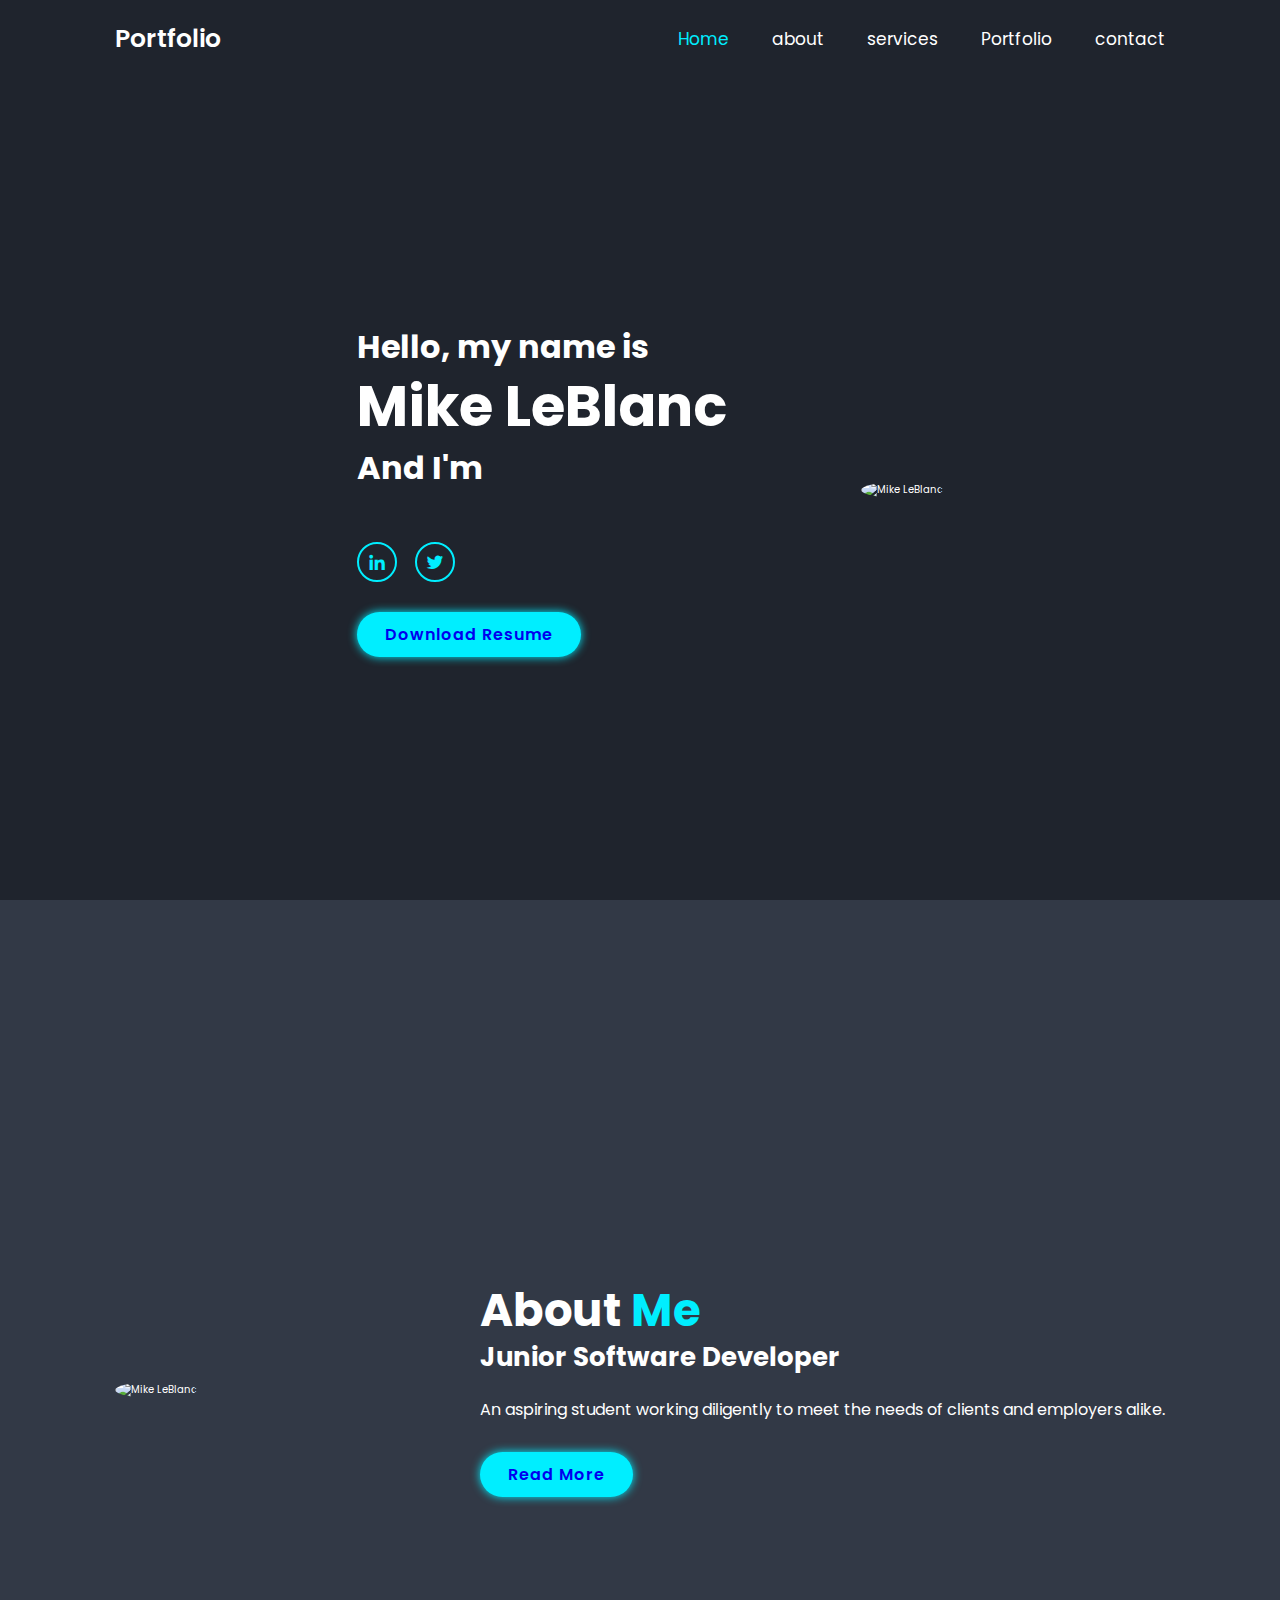
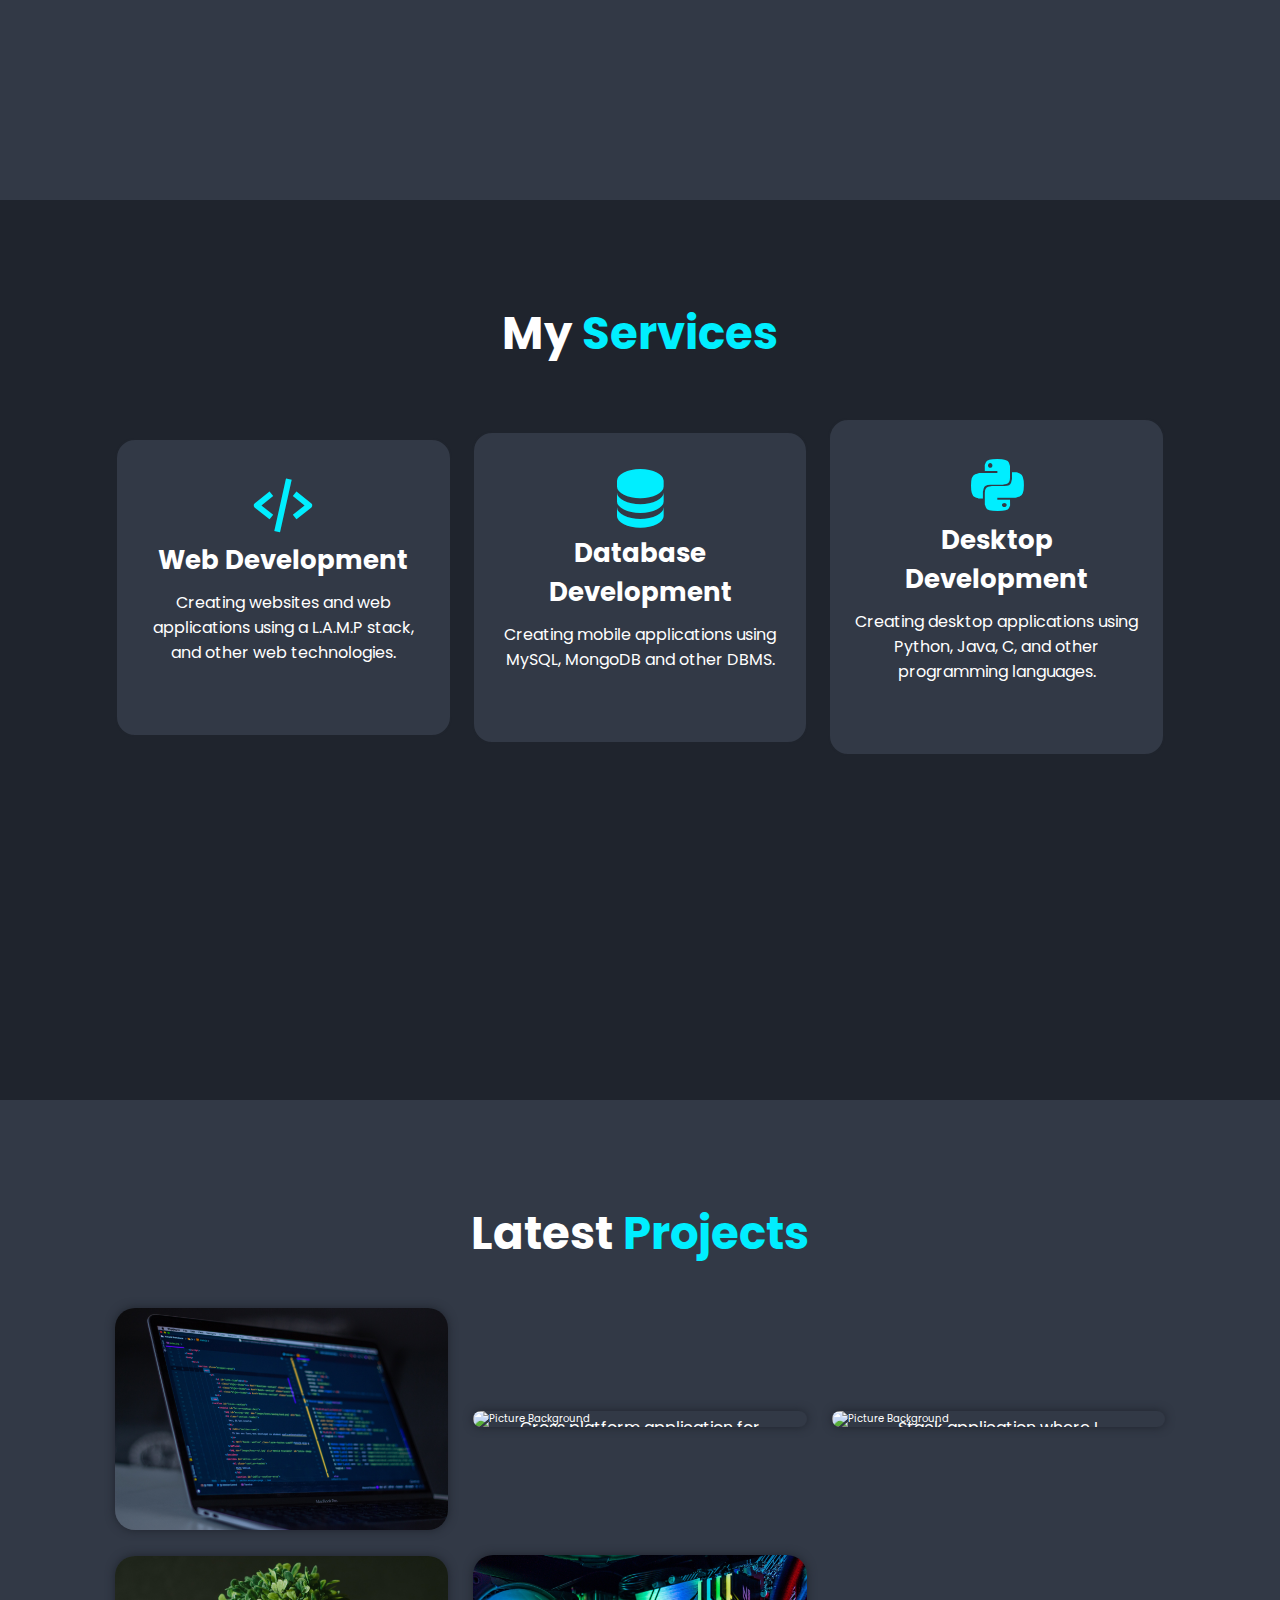
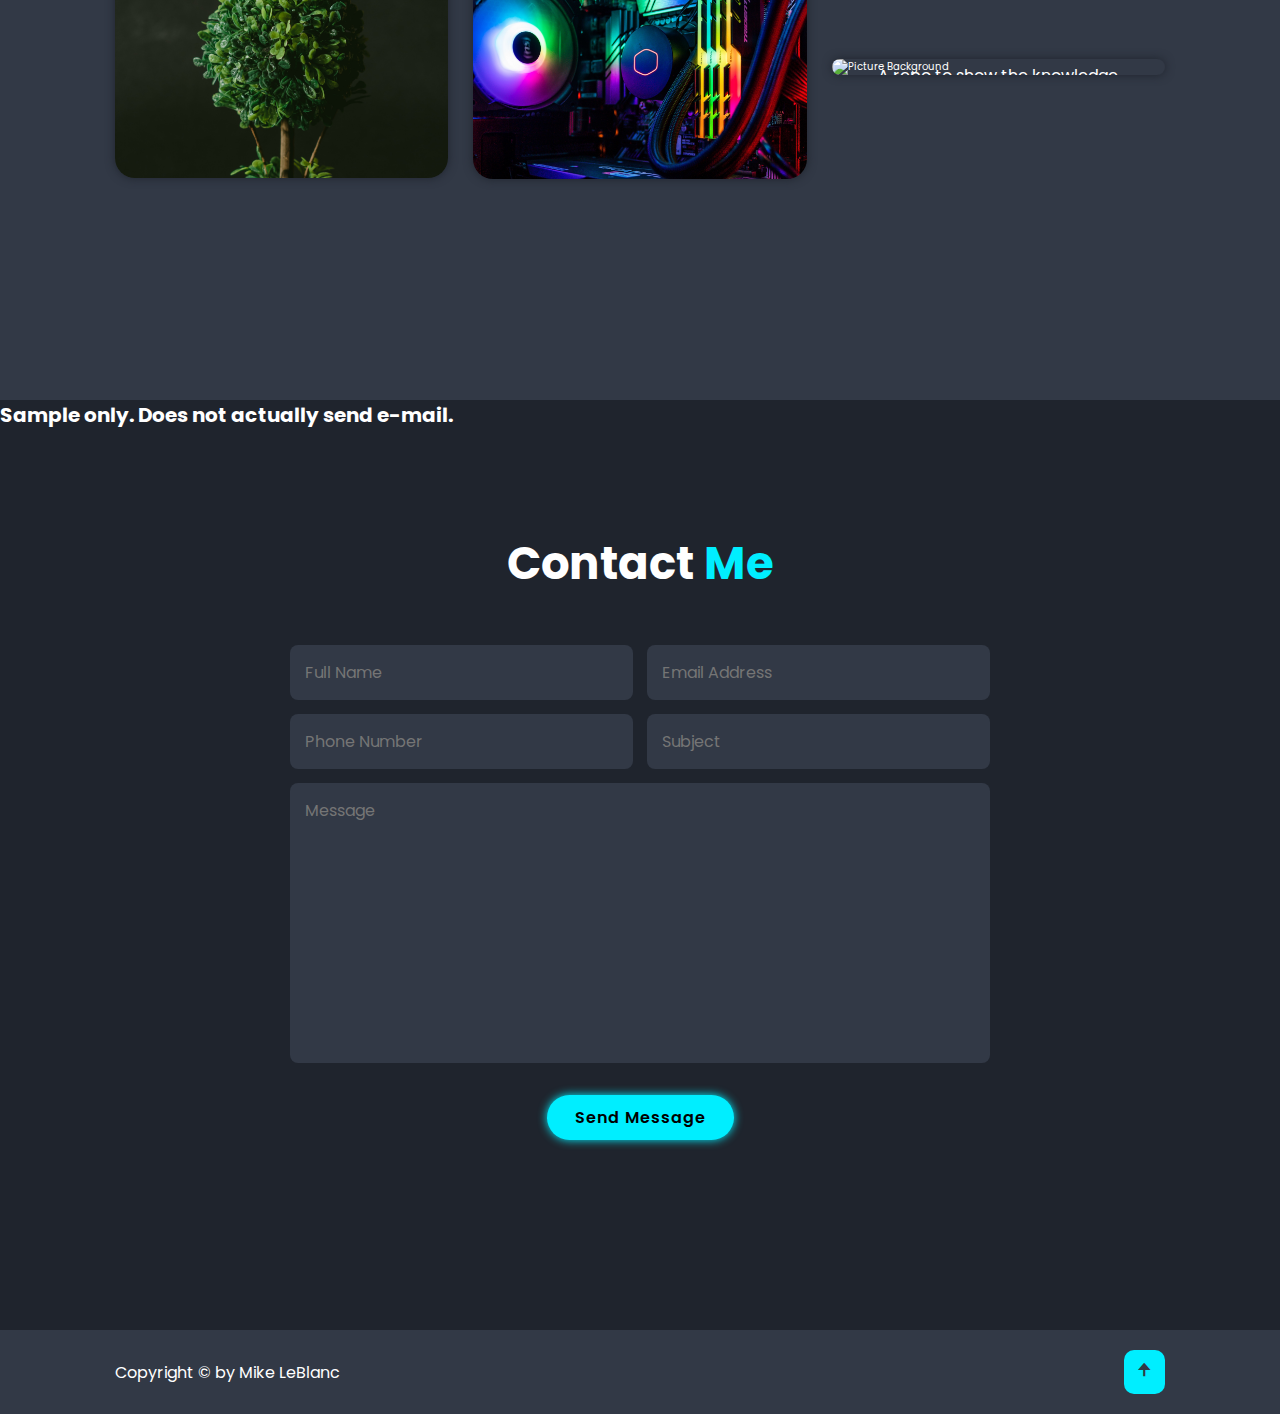
==== index.html @ 0f245ed8 "added final projects" ====
<!DOCTYPE html>
<html lang="en">
<head>
    <meta charset="UTF-8">
    <meta http-equiv="X-UA-Compatible" content="IE=edge">
    <meta name="viewport" content="width=device-width, initial-scale=1.0">
    <title>Mike LeBlanc's Portfolio</title>
    <link rel="stylesheet" href="style.css">
    <link rel="stylesheet" href="https://unpkg.com/boxicons@2.1.4/css/boxicons.min.css">
    <script src="https://unpkg.com/scrollreveal@4.0.0/dist/scrollreveal.min.js"></script>
</head>
<body>
    <header>
        <a href="#" class="logo">Portfolio</a>
        <i class="bx bx-menu" id="nav-icon"></i>
        <nav class="navbar">
            <a href="#home" class="active">Home</a>
            <a href="#about">about</a>
            <a href="#services">services</a>
            <a href="#portfolio">Portfolio</a>
            <a href="#contact">contact</a>
        </nav>
    </header>
    <main>
        <section class="home" id="home">
            <div class="home-content">
                <h3>Hello, my name is</h3>
                <h1>Mike LeBlanc</h1>
                <h3>And I'm <span id="home-span"></span></h3>
                <div class="social-media">
                    <a href="https://www.linkedin.com/in/mike-j-leblanc"><i class="bx bxl-linkedin"></i></a>
                    <a href="https://twitter.com/MikeLeb05318893"><i class="bx bxl-twitter"></i></a>
                </div>
                <a href="Support/MikeLeBlancResume.docx" class="btn" download="MikeLeBlancResume">Download Resume</a>
            </div>
            <div class="home-img">
                <img src="Support/me.png" alt="Mike LeBlanc">
            </div>
        </section>
        <section class="about" id="about">
            <div class="about-img">
                <img src="Support/me.png" alt="Mike LeBlanc">
            </div>
            <div class="about-content">
               <h2 class="heading">About <span> Me</span></h2>
               <h3>Junior Software Developer</h3>
                <p>An aspiring student working diligently to meet the needs of clients and employers alike.</p>
                <a href="Support/CoverLetter.docx" class="btn" download="MikeLeBlancCoverLetter">Read More</a>
            </div>
        </section>
        <section class="services" id="services">
            <h2 class="heading">My <span>Services</span></h2>
            <div class="services-container">
                <div class="services-box">
                    <i class="bx bx-code-alt"></i>
                    <h3>Web Development</h3>
                    <p>Creating websites and web applications using a L.A.M.P stack, and other web technologies.</p>
                </div>
                <div class="services-box">
                    <i class='bx bxs-data' ></i>
                    <h3>Database Development</h3>
                    <p>Creating mobile applications using MySQL, MongoDB and other DBMS.</p>
                </div>
                <div class="services-box">
                    <i class='bx bxl-python' ></i>
                    <h3>Desktop Development</h3>
                    <p>Creating desktop applications using Python, Java, C, and other programming languages.</p>
                </div>
            </div>
        </section>
        <section class="portfolio" id="portfolio">
            <h2 class="heading">Latest <span>Projects</span></h2>
            <div class="portfolio-container">
                <div class="portfolio-box">
                    <img src="Support/project1.jpg" alt="Picture Background">
                    <a href="https://github.com/MikeJLeBlanc/InetFinal-WebApplication/tree/main" target="_blank">
                        <div class="portfolio-content">
                            <h3>Web Application final</h3>
                            <p>CRUD web application for a fake Gym. Using HTML, CSS, JS, PHP, and MySQL</p>
                        </div>
                    </a>
                </div>
                <div class="portfolio-box">
                    <img src="Support/GeoRemind.png" alt="Picture Background">
                    <a href="https://github.com/MikeJLeBlanc/GeoRemind" target="_blank">
                        <div class="portfolio-content">
                            <h3>GeoRemind</h3>
                            <p>Cross platform application for forgetful people.</p>
                        </div>
                    </a>
                </div>
                <div class="portfolio-box">
                    <img src="Support/DatabaseImg.png" alt="Picture Background">
                    <a href="https://github.com/BranRead/quantum-arcade" target="_blank">
                        <div class="portfolio-content">
                            <h3>Quantum Arcade</h3>
                            <p>Web application currently under construction. L.A.M.P Stack application where I create the database/backend and also a game for the page. Check back regularly!</p>
                        </div>
                    </a>
                </div>
                <div class="portfolio-box">
                    <img src="Support/project4.jpg" alt="Picture Background">
                    <a href="https://github.com/MikeJLeBlanc/FinalSemester/tree/main/Self-Directed/pocket_plants" target="_blank">
                        <div class="portfolio-content">
                            <h3>Pocket-Plants</h3>
                            <p>Preliminary idea of using React to help with my knowledge of API's using Perenual. An Application Programming Interface based on plants! Project not finished!</p>
                        </div>
                    </a>
                </div>
                <div class="portfolio-box">
                    <img src="Support/project5.jpg" alt="Picture Background">
                    <a href="https://github.com/MikeJLeBlanc/DinoDash" target="_blank">
                        <div class="portfolio-content">
                            <h3>Pocket-Plants</h3>
                            <p>Simple 2-D platform game created for mobile devices. Great game to try and pass a small amount of time!</p>
                        </div>
                    </a>
                </div>
                <div class="portfolio-box">
                    <img src="Support/project6.jpg" alt="Picture Background">
                    <a href="https://github.com/MikeJLeBlanc/Linux" target="_blank">
                        <div class="portfolio-content">
                            <h3>Linux</h3>
                            <p>A repo to show the knowledge of Linux that I possess.</p>
                        </div>
                    </a>
                </div>
            </div>            
        </section>
        <h1>Sample only. Does not actually send e-mail.</h1>
        <section class="contact" id="contact">
            
            <h2 class="heading">Contact <span>Me</span></h2>
            <form action="#contact" method="get" enctype="text/plain">
                <div class="input-box">
                    <input type="text" placeholder="Full Name">
                    <input type="email" placeholder="Email Address">
                </div>
                <div class="input-box">
                    <input type="text" placeholder="Phone Number">
                    <input type="text" placeholder="Subject">
                </div>
                <textarea name="" id="" cols="30" rows="10" placeholder="Message"></textarea>
                <input type="submit" value="Send Message" class="btn">
            </form>
        </section>
        <footer class="footer">
            <div class="footer-text">
                <p>Copyright &copy; by Mike LeBlanc</p>
            </div>
            <div class="iconTop"><a href="#home"><i class='bx bxs-up-arrow-alt'></i></a></div>
        </footer>
    </main>
    <script src="https://unpkg.com/typed.js@2.0.15/dist/typed.umd.js"></script>
    <script src="script.js"></script>
</body>
</html>
---- style.css ----
@import url(https://fonts.googleapis.com/css2?family=Poppins:wght@300;400;500;600;700;800;900&display=swap);

* {
  margin: 0;
  padding: 0;
  box-sizing: border-box;
  text-decoration: none;
  border: none;
  outline: none;
  scroll-behavior: smooth;
  font-family: 'Poppins', sans-serif;
}

:root {
    --bg-color: #1f242d;
    --secondary-bg: #323946;
    --txt-color: #fff;
    --main-color: #0ef;
}

html {
    font-size: 62.5%;
    overflow-x: hidden;
}

body {
    background-color: var(--bg-color);
    color: var(--txt-color);
}

header {
    position: fixed;
    top: 0;
    left: 0;
    width: 100%;
    padding: 2rem 9%;
    background-color: var(--bg-color);
    display: flex;
    justify-content: space-between;
    align-items: center;
    z-index: 100;
}

.header.sticky {
    border-bottom: 0.3rem solid 0,0,0,0.1;
}

section {
    min-height: 100vh;
    padding: 10rem 9% 2rem;
}

span {
    color: var(--main-color);
}

.logo {
    font-size: 2.5rem;
    font-weight: 600;
    color: var(--txt-color);
    cursor: default;
}

.navbar a {
    font-size: 1.7rem;
    color: var(--txt-color);
    margin-left: 4rem;
    transition: 0.3s;
}

.navbar a:hover {
    color: var(--main-color);
}

.navbar a:hover,
.navbar a.active {
    color: var(--main-color);
}

.navbar.active {
    display: block;
}

#nav-icon {
    font-size: 3.6rem;
    color: var(--txt-color);
    display: none;
}

.home {
    display: flex;
    justify-content: center;
    align-items: center;
}

.home-content {
    flex: 0 1 50%;
    padding: 0 2rem;
}

.home-content h3 {
    font-size: 3.2rem;
    font-weight: 700;
}

.home-content h3:nth-of-type(2) {
    margin-bottom: 2rem;
}

.home-content h1 {
    font-size: 5.6rem;
    font-weight: 700;
    line-height: 1.3;
}

.home-img img {
    width: 35 vw;
    border-radius: 50%;
    animation: floatImage 4s ease-in-out infinite;
}

@keyframes floatImage {
    0% {
        transform: translateY(0);
    }
    50% {
        transform: translateY(-3rem);
    }
    100% {
        transform: translateY(0);
    }

}

.home-content p {
    font-size: 1.6rem;
}

.social-media a {
    display: inline-flex;
    justify-content: center;
    align-items: center;
    width: 4rem;
    height: 4rem;
    background: transparent;
    border-radius: 50%;
    border: .2rem solid var(--main-color);
    font-size: 2rem;
    color: var(--main-color);
    margin: 3rem 1.5rem 3rem 0;
    transition: 0.5s ease;
}

.social-media a:hover {
    background: var(--main-color);
    color: var(--secondary-bg);
    box-shadow: 0 0 1rem var(--main-color);
}

.btn {
    display: inline-block;
    padding: 1rem 2.8rem;
    background: var(--main-color);
    border-radius: 4rem;
    box-shadow: 0 0 1rem var(--main-color);
    font-size: 1.6rem;
    letter-spacing: .1rem;
    font-weight: 600;
    transition: .5s ease;
}

.btn:hover {
    box-shadow: none;
}

.about {
    display: flex;
    justify-content: space-between;
    align-items: center;
    gap: 2rem;
    background: var(--secondary-bg);
}

.about-img img {
    width: 35vw;
    border-radius: 50%;
}

.heading {
    text-align: center;
    font-size: 4.5rem;
}

.about-content h2 {
    text-align: left;
    line-height: 1.2;
}

.about-content h3 {
    font-size: 2.6rem;
}

.about-content p {
    font-size: 1.6rem;
    margin: 2rem 0 3rem;
}

.services h2 {
    margin-bottom: 5rem;
}

.services-container {
    display: flex;
    justify-content: center;
    align-items: center;
    flex-wrap: wrap;
    gap: 2rem;
}

.services-container .services-box {
    flex: 1 1 30rem;
    background: var(--secondary-bg);
    padding: 3rem 2rem 4rem;
    text-align: center;
    border-radius: 2rem;
    border: .2rem solid var(--bg-color);
    transition: .5s ease;
}

.services-container .services-box:hover {
    border: .2rem solid var(--main-color);
    transform: scale(1.02);
}

.services-box i {
    font-size: 7rem;
    color: var(--main-color);
}

.services-box h3 {
    font-size: 2.6rem;
}

.services-box p {
    font-size: 1.6rem;
    margin: 1rem 0 3rem;
}

.portfolio {
    background: var(--secondary-bg);
}

.portfolio h2 {
    margin-bottom: 4rem;
}

.portfolio-container {
    display: grid;
    grid-template-columns: repeat(3, 1fr);
    align-items: center;
    gap: 2.5rem;
}

.portfolio-container .portfolio-box {
    position: relative;
    border-radius: 2rem;
    box-shadow: 0 0 1rem var(--bg-color);
    overflow: hidden;
    display: flex;
    transition: .5s ease;
}

.portfolio-container .portfolio-box:hover {
    border: .2rem solid var(--main-color);
    transform: scale(1.07);
}


.portfolio-box img {
    width: 100%;
}

.portfolio-box .portfolio-content {
    position: absolute;
    bottom: 0;
    left: 0;
    width: 100%;
    height: 100%;
    background: linear-gradient(rgba(0, 0, 0, 0.1), var(--main-color));
    display: flex;
    justify-content: center;
    align-items: center;
    flex-direction: column;
    text-align: center;
    padding: 0 4rem;
    transform: translateY(100%);
    transition: .5s ease;
}

.portfolio-box:hover .portfolio-content {
    transform: translateY(0);
}

.portfolio-box a:link, .portfolio-box a:visited
.portfolio-box a:hover, .portfolio-box a:active {
    color: white;
}

.portfolio-content h4 {
    font-size: 3rem;
}

.portfolio-content p {
    font-size: 1.6rem;
    margin: 0.3rem 0 1rem;
}

.portfolio-content a {
    display: inline-flex;
    justify-content: center;
    align-items: center;
    width: 4rem;
    height: 4rem;
    background: var(--txt-color);
    border-radius: 50%;
}

.contact h2 {
    margin-bottom: 4rem;
}

.contact form {
    max-width: 70rem;
    margin: 1rem auto;
    text-align: center;
    margin-bottom: 3rem;
}

.contact form .input-box {
    display: flex;
    justify-content: space-between;
    flex-wrap: wrap;
}

.contact form .input-box input,
.contact form textarea {
    width: 100%;
    padding: 1.5rem;
    font-size: 1.6rem;
    color: var(--txt-color);
    background: var(--secondary-bg);
    border-radius: 0.8rem;
    margin: .7rem 0;
}

.contact form .input-box input {
    width: 49%;
}

.contact form textarea {
    resize: none;
}

.contact form .btn {
    margin-top: 2rem;
    cursor: pointer;
}

.footer {
    display: flex;
    justify-content: space-between;
    align-items: center;
    flex-wrap: wrap;
    padding: 2rem 9%;
    background: var(--secondary-bg);
}

.footer-text {
    font-size: 1.6rem;
}

.iconTop {
    display: inline-flex;
    justify-content: center;
    align-items: center;
    padding: 0.8rem;
    background: var(--main-color);
    border-radius: 1rem;
    transition: .5s ease;
}

.iconTop a:hover {
    box-shadow: 0 0 1rem var(--main-color);
}

.iconTop a i {
    font-size: 2.5rem;
    color: var(--secondary-bg);
}

@media screen and (max-width: 1200px) {
    html {
        font-size: 50%;
    }
}

@media screen and (max-width: 991) {
    .header {
        padding: 2rem 3%;
    }
    
    section {
        padding: 10rem 3% 2rem;
    }

    .services {
        padding-bottom: 7rem
    }

    .portfolio {
        padding-bottom: 7rem
    }

    .contact {
        min-height: auto;
    }

    .footer {
        padding: 2rem 3%;
    }
}

@media screen and (max-width: 768px) {
    #nav-icon {
        display: block;
        cursor: pointer;
    }

    .navbar{
        position: absolute;
        top: 100%;
        left: 0;
        width: 100%;
        padding: 1rem 3%;
        background: var(--bg-color);
        border-top: .1rem solid rgba(0, 0, 0, 0.1);
        box-shadow: 0 .5rem 1rem rgba(0, 0, 0, 0.1);
        display: none;
    }

    .navbar.active{
        display: block;
    }

    .navbar a{
        display: block;
        font-size: 2rem;
        text-align: center;
        margin: 3rem 0;
    }

    .home {
        flex-direction: column;
    }

    .home-content h3 {
        font-size: 2.6rem;
    }

    .home-content h1 {
        font-size: 5rem;
    }

    .home-img img {
        width: 70vw;
        margin-top: 4%;
    }
    
    .about {
        flex-direction: column-reverse;
    }

    .about-img img {
        width: 70vw;
        margin-top: 4%;
    }

    .services h2 {
        font-size: 3rem;
    }

    .portfolio h2 {
        font-size: 3rem;
    }

    .portfolio-container {
        grid-template-columns: repeat(2, 1fr);
    }
}

@media (max-width: 617px) {
    .portfolio-container {
        grid-template-columns: 1fr;
    }
}

@media (max-width: 450px) {
    html {
        font-size: 45%;
    }

    .contact form .input-box input {
        width: 100%;
    }
}

@media (max-width: 365px) {
    .home-img img {
        width: 90vw;
    }

    .about-img img {
        width: 90vw;
    }

    .footer {
        flex-direction: column-revers;
    }

    .footer p {
        margin-top: 2rem;
    }
}
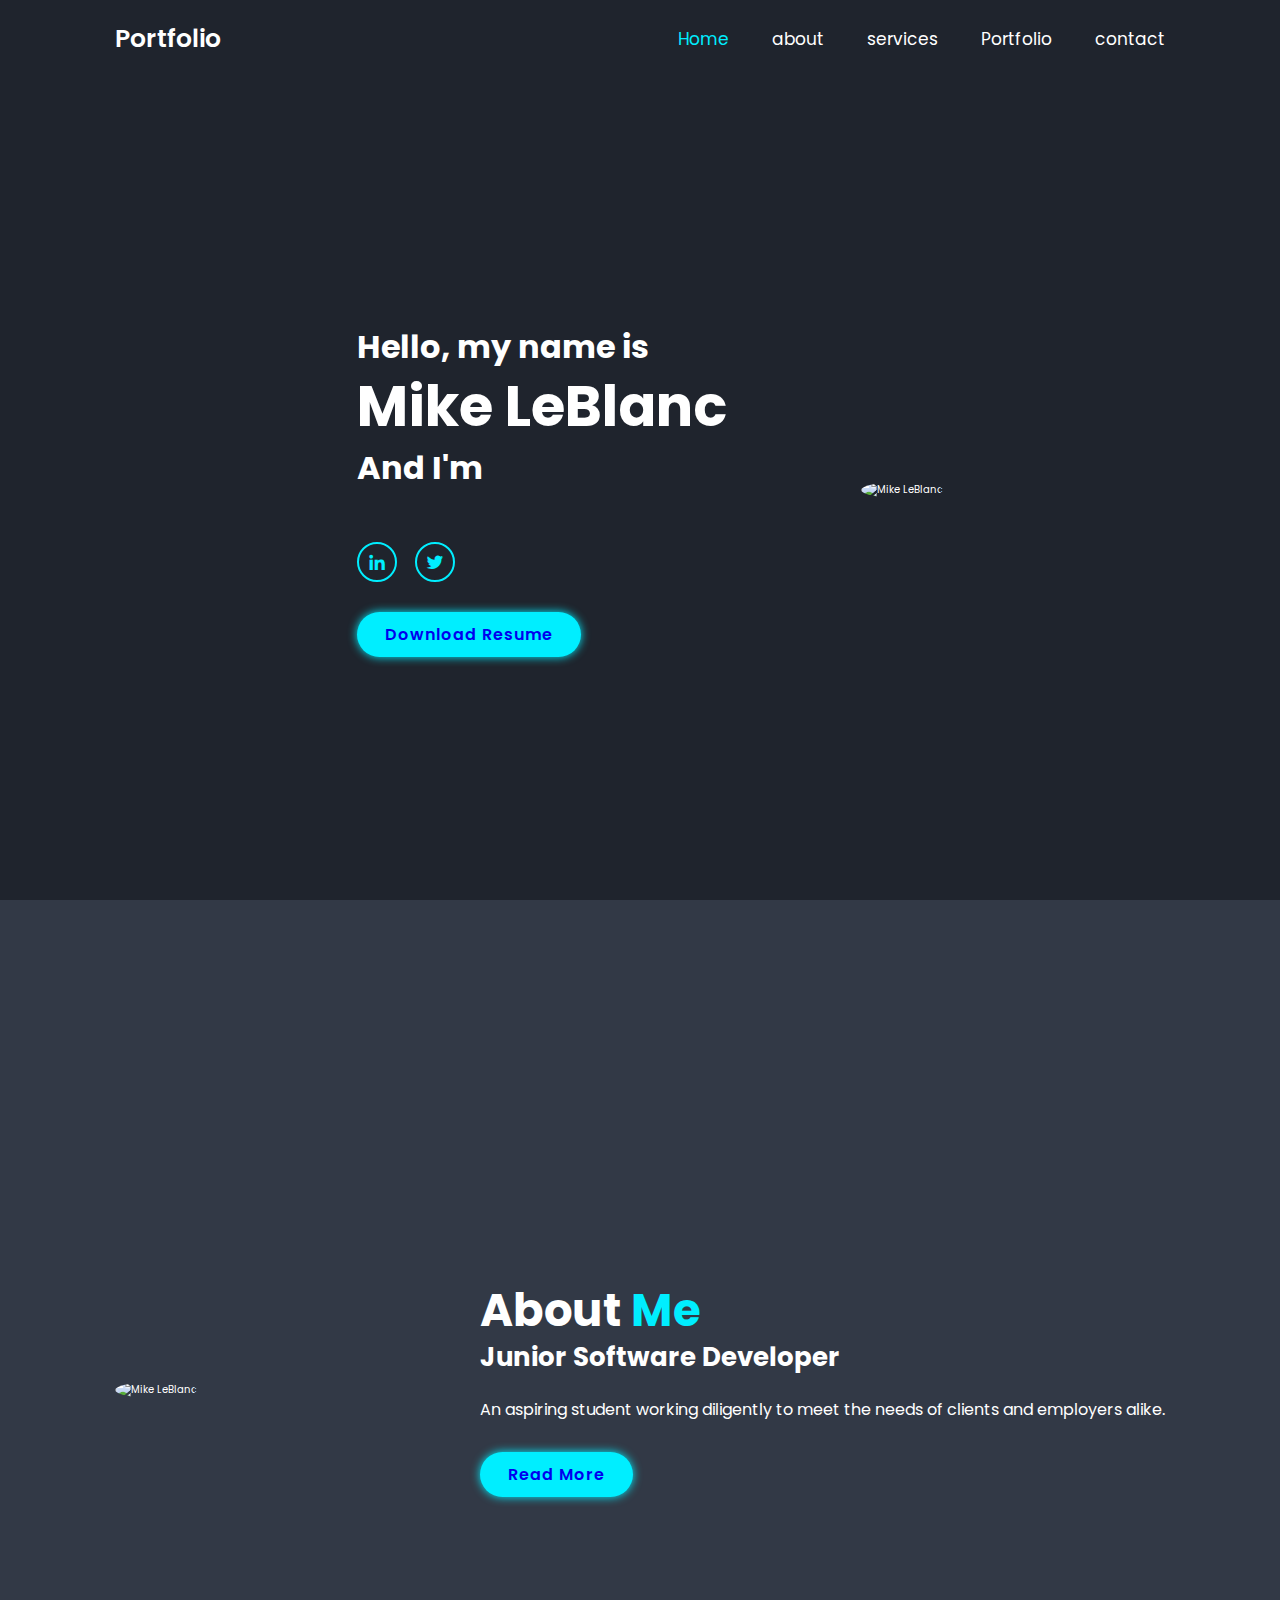
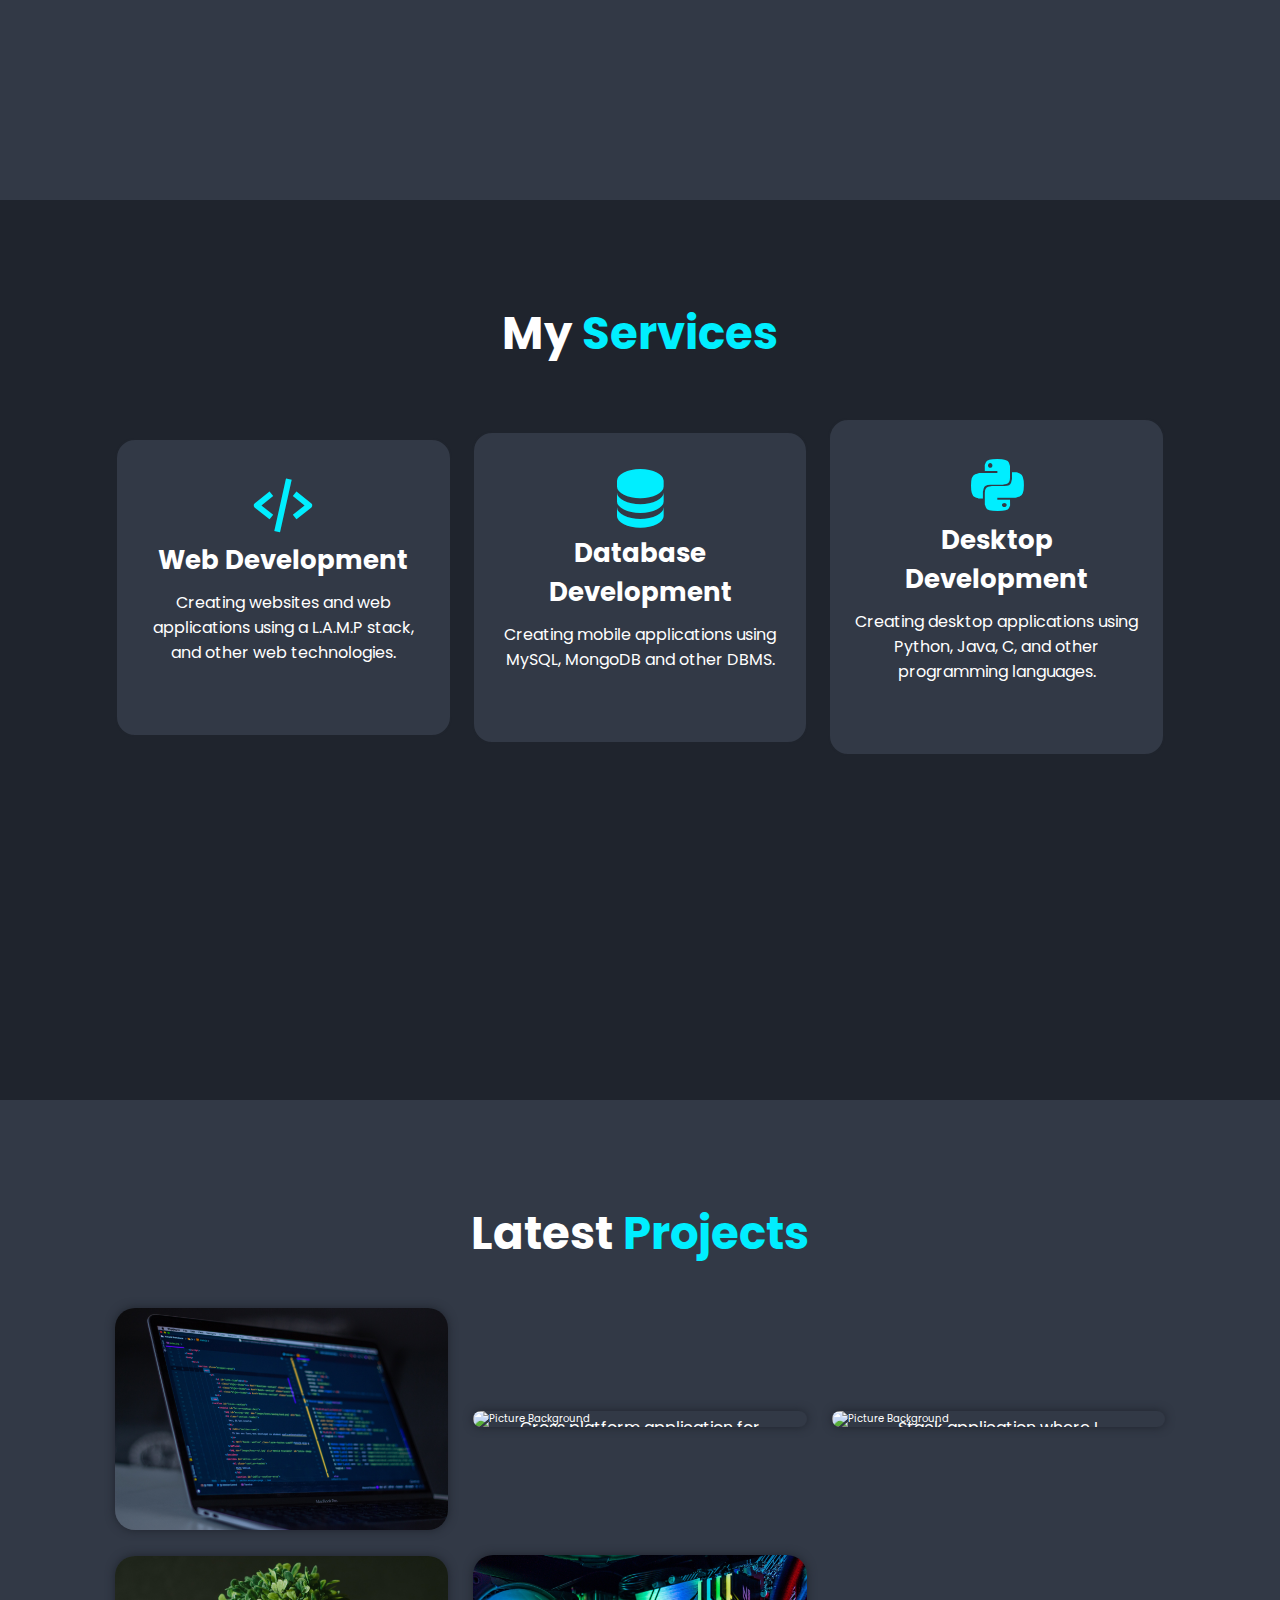
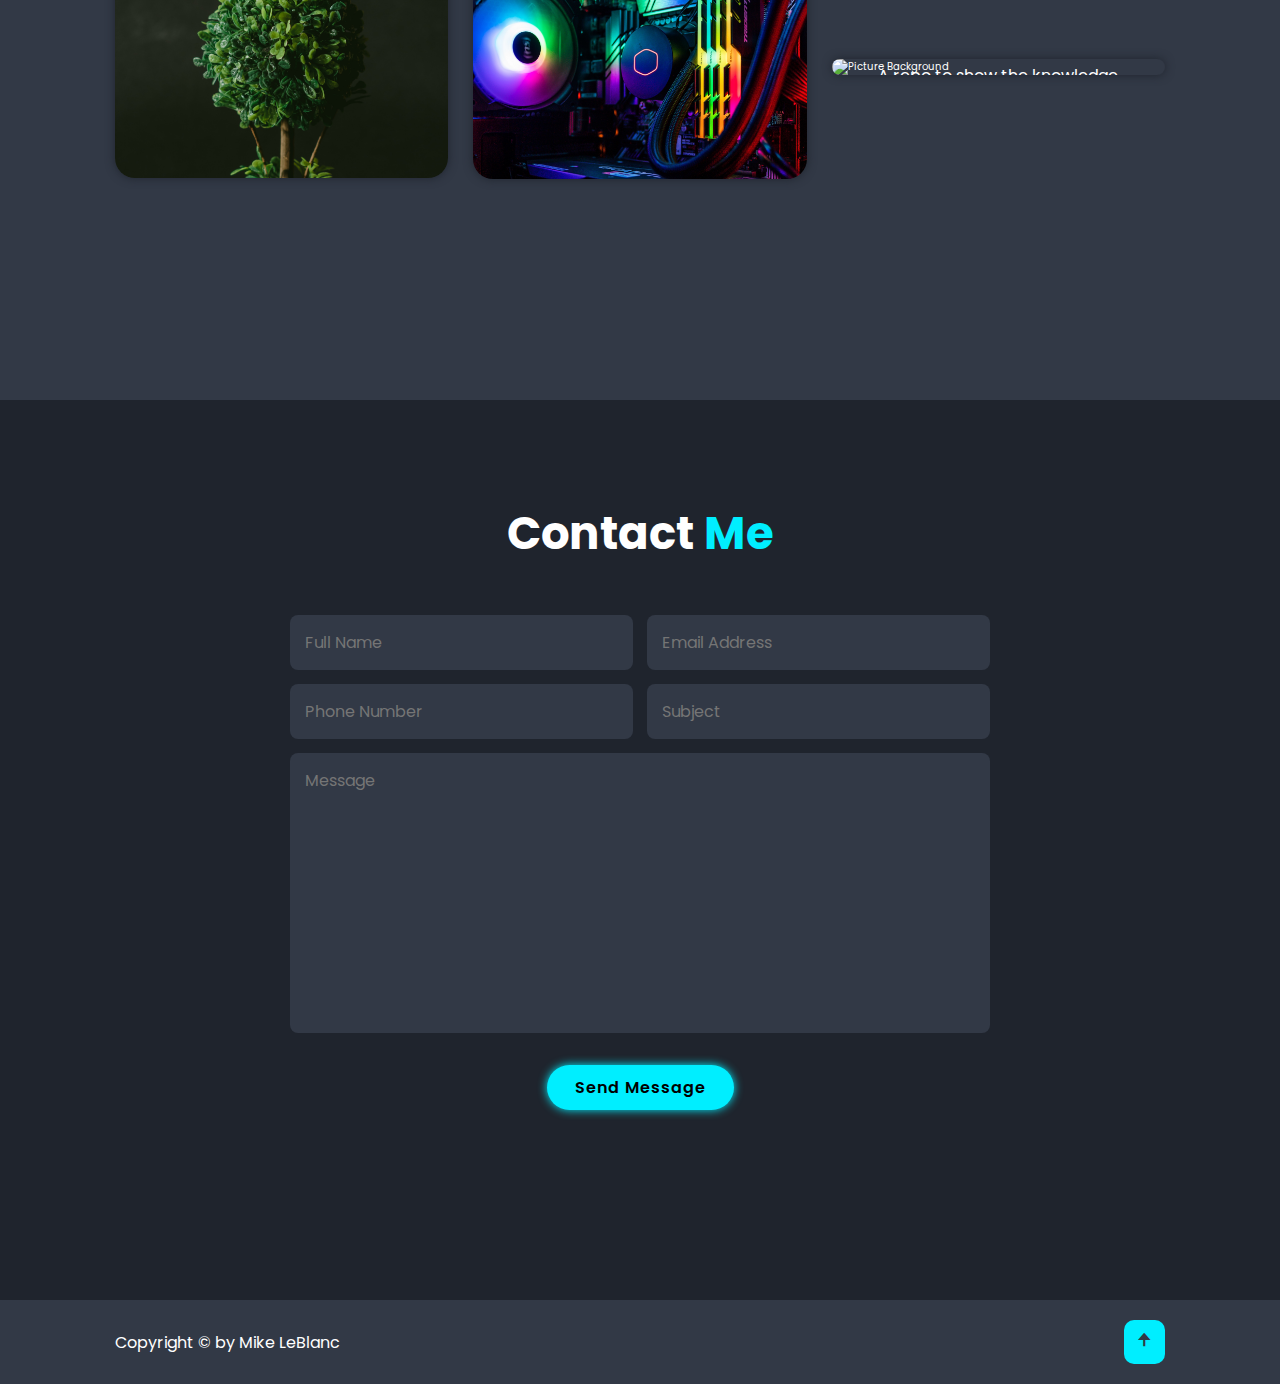
==== commit c7d7c539: "removed warning header" ====
--- a/index.html
+++ b/index.html
@@ -111,7 +111,7 @@
                     <img src="Support/project5.jpg" alt="Picture Background">
                     <a href="https://github.com/MikeJLeBlanc/DinoDash" target="_blank">
                         <div class="portfolio-content">
-                            <h3>Pocket-Plants</h3>
+                            <h3>Dino Dash</h3>
                             <p>Simple 2-D platform game created for mobile devices. Great game to try and pass a small amount of time!</p>
                         </div>
                     </a>
@@ -127,11 +127,10 @@
                 </div>
             </div>            
         </section>
-        <h1>Sample only. Does not actually send e-mail.</h1>
         <section class="contact" id="contact">
             
             <h2 class="heading">Contact <span>Me</span></h2>
-            <form action="#contact" method="get" enctype="text/plain">
+            <form action="https://formspree.io/f/mvoerrdb" method="POST">
                 <div class="input-box">
                     <input type="text" placeholder="Full Name">
                     <input type="email" placeholder="Email Address">
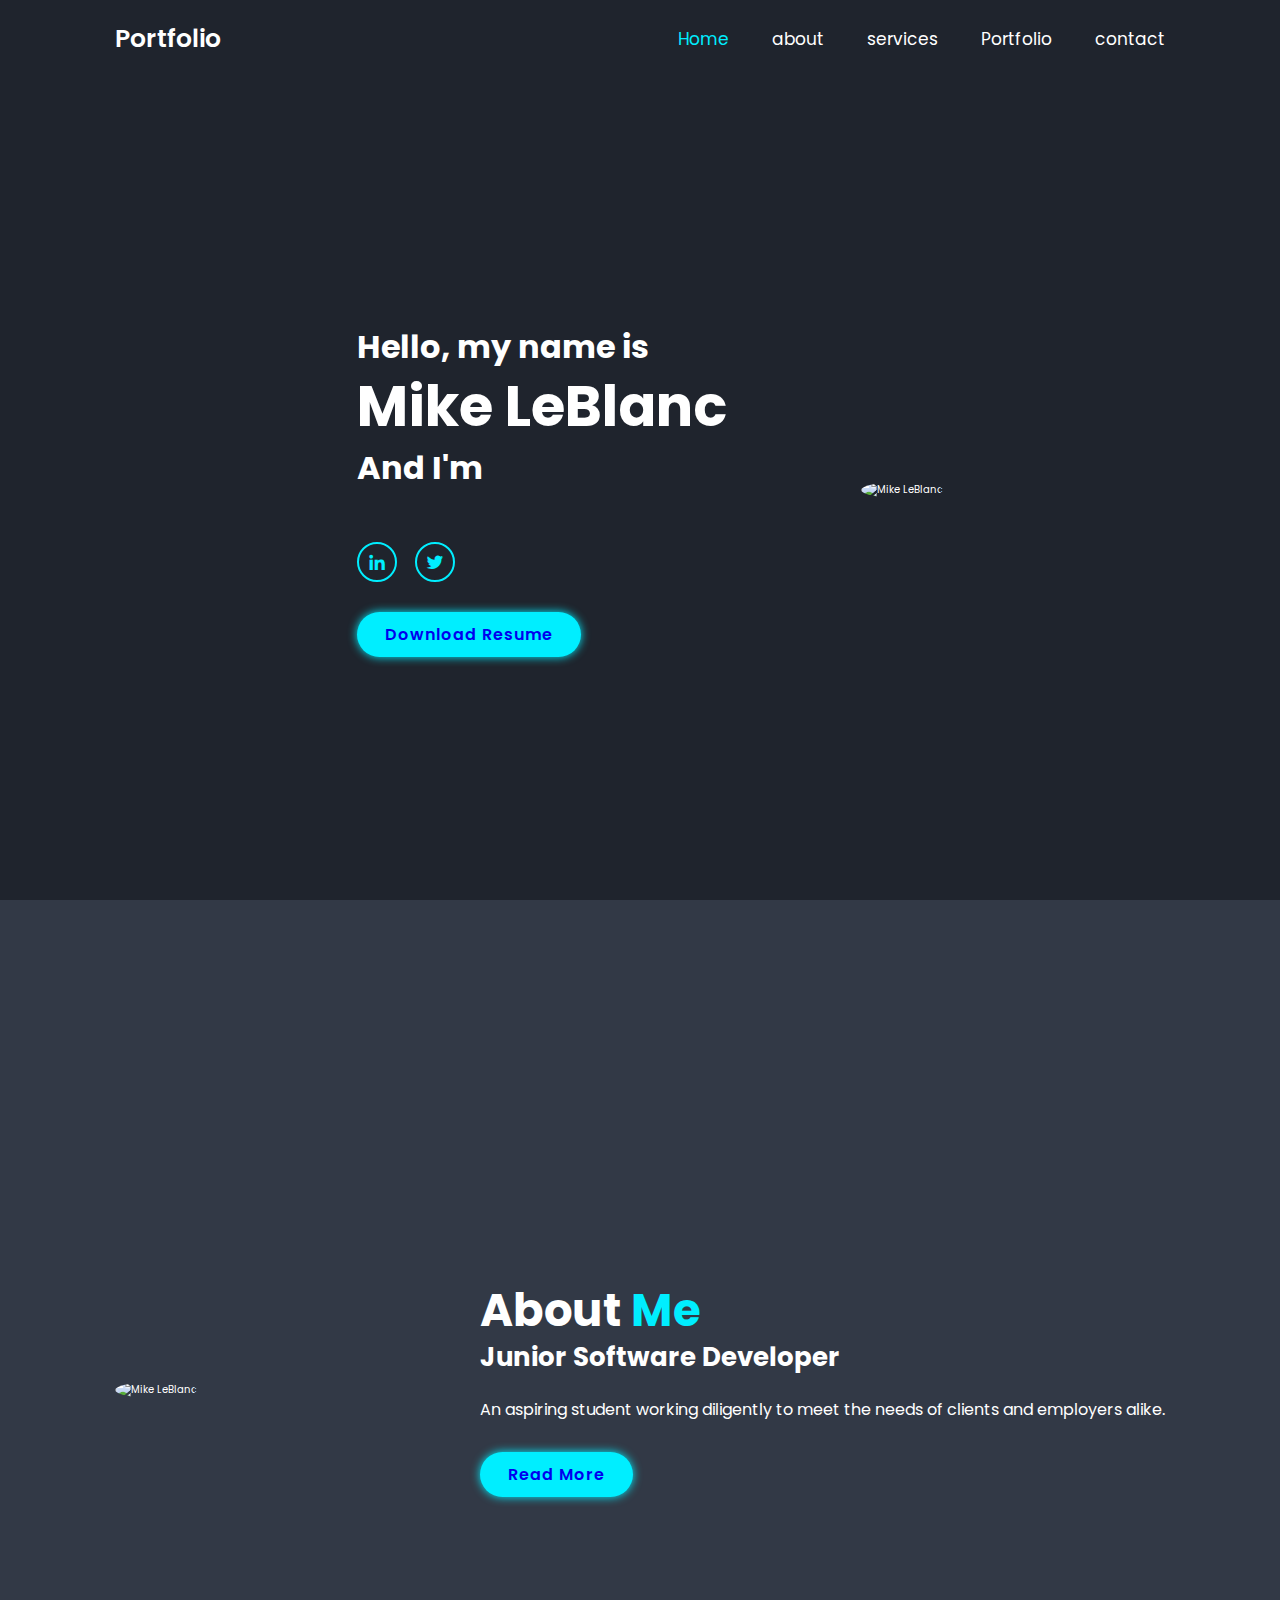
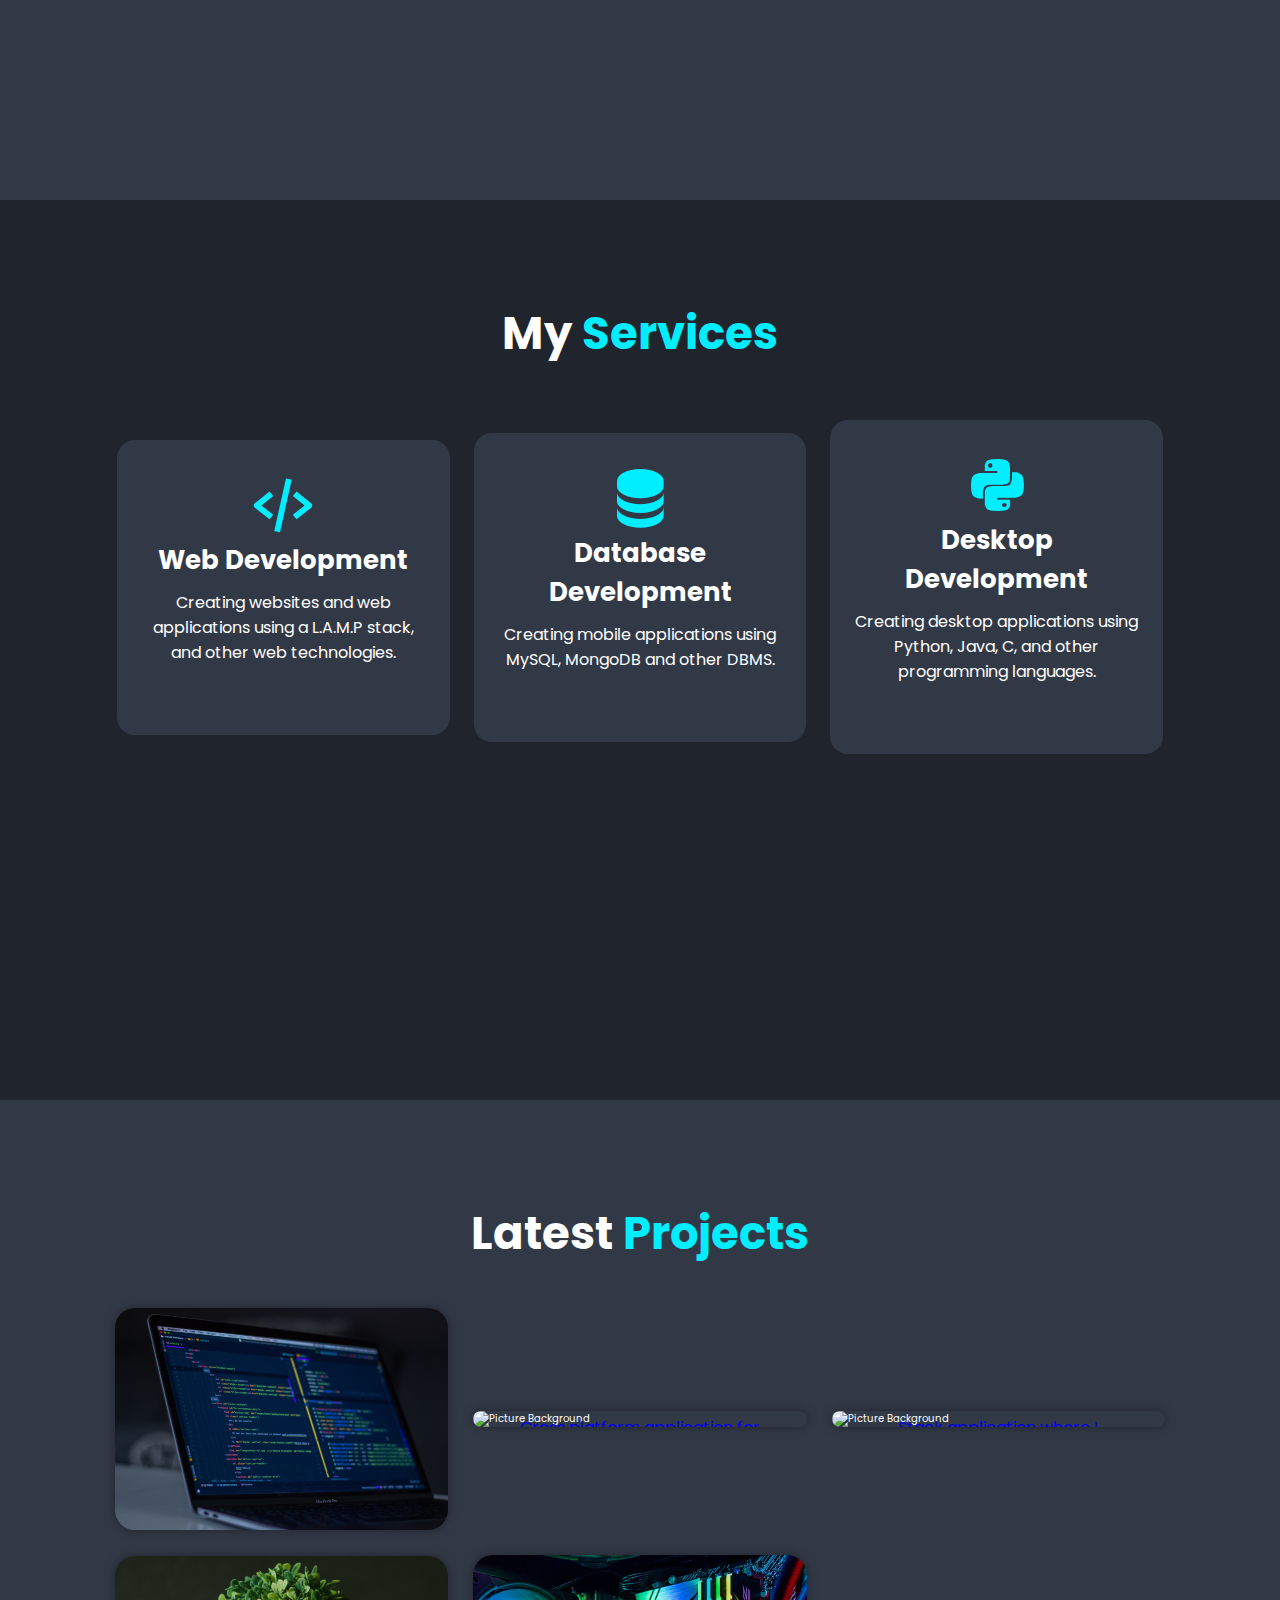
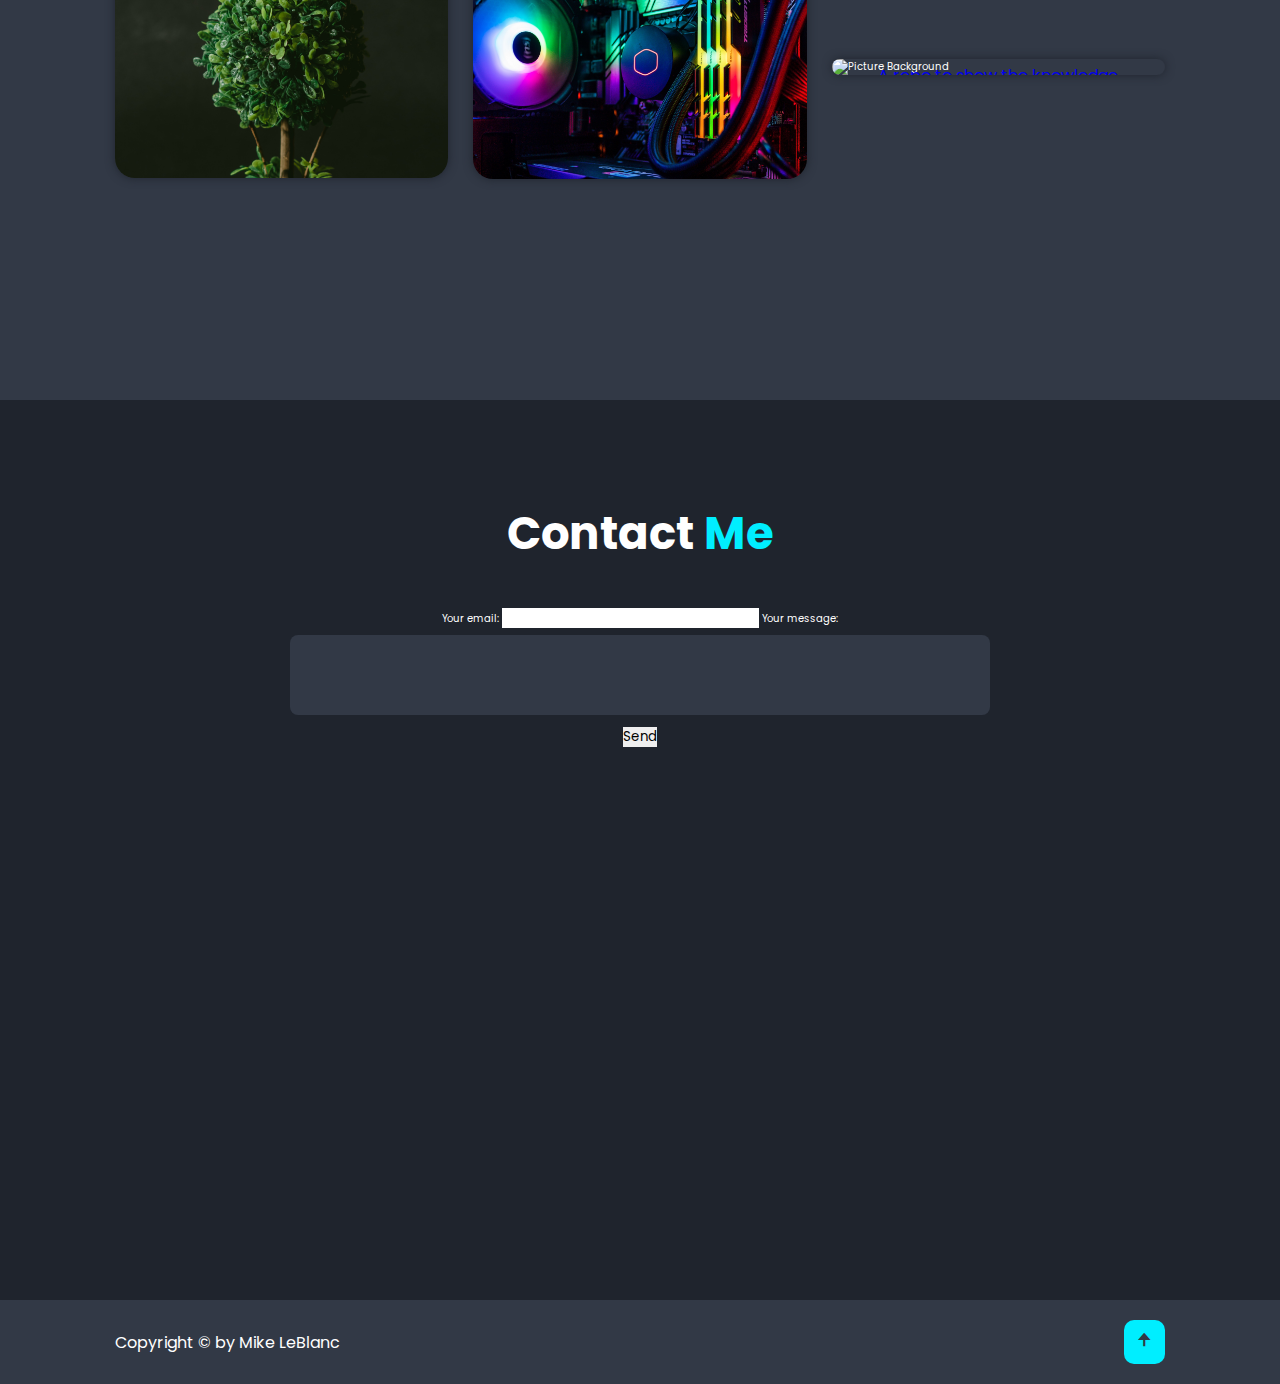
==== commit d006b1b1: "made Formspree work" ====
--- a/index.html
+++ b/index.html
@@ -128,19 +128,18 @@
             </div>            
         </section>
         <section class="contact" id="contact">
-            
             <h2 class="heading">Contact <span>Me</span></h2>
             <form action="https://formspree.io/f/mvoerrdb" method="POST">
-                <div class="input-box">
-                    <input type="text" placeholder="Full Name">
-                    <input type="email" placeholder="Email Address">
-                </div>
-                <div class="input-box">
-                    <input type="text" placeholder="Phone Number">
-                    <input type="text" placeholder="Subject">
-                </div>
-                <textarea name="" id="" cols="30" rows="10" placeholder="Message"></textarea>
-                <input type="submit" value="Send Message" class="btn">
+                <label>
+                    Your email:
+                <input type="email" name="email">
+                </label>
+                <label>
+                    Your message:
+                    <textarea name="message"></textarea>
+                </label>
+                
+                <button type="submit">Send</button>
             </form>
         </section>
         <footer class="footer">
--- a/style.css
+++ b/style.css
@@ -299,10 +299,6 @@
 
 .portfolio-box:hover .portfolio-content {
     transform: translateY(0);
-}
-
-.portfolio-box a:link, .portfolio-box a:visited
-.portfolio-box a:hover, .portfolio-box a:active {
     color: white;
 }
 
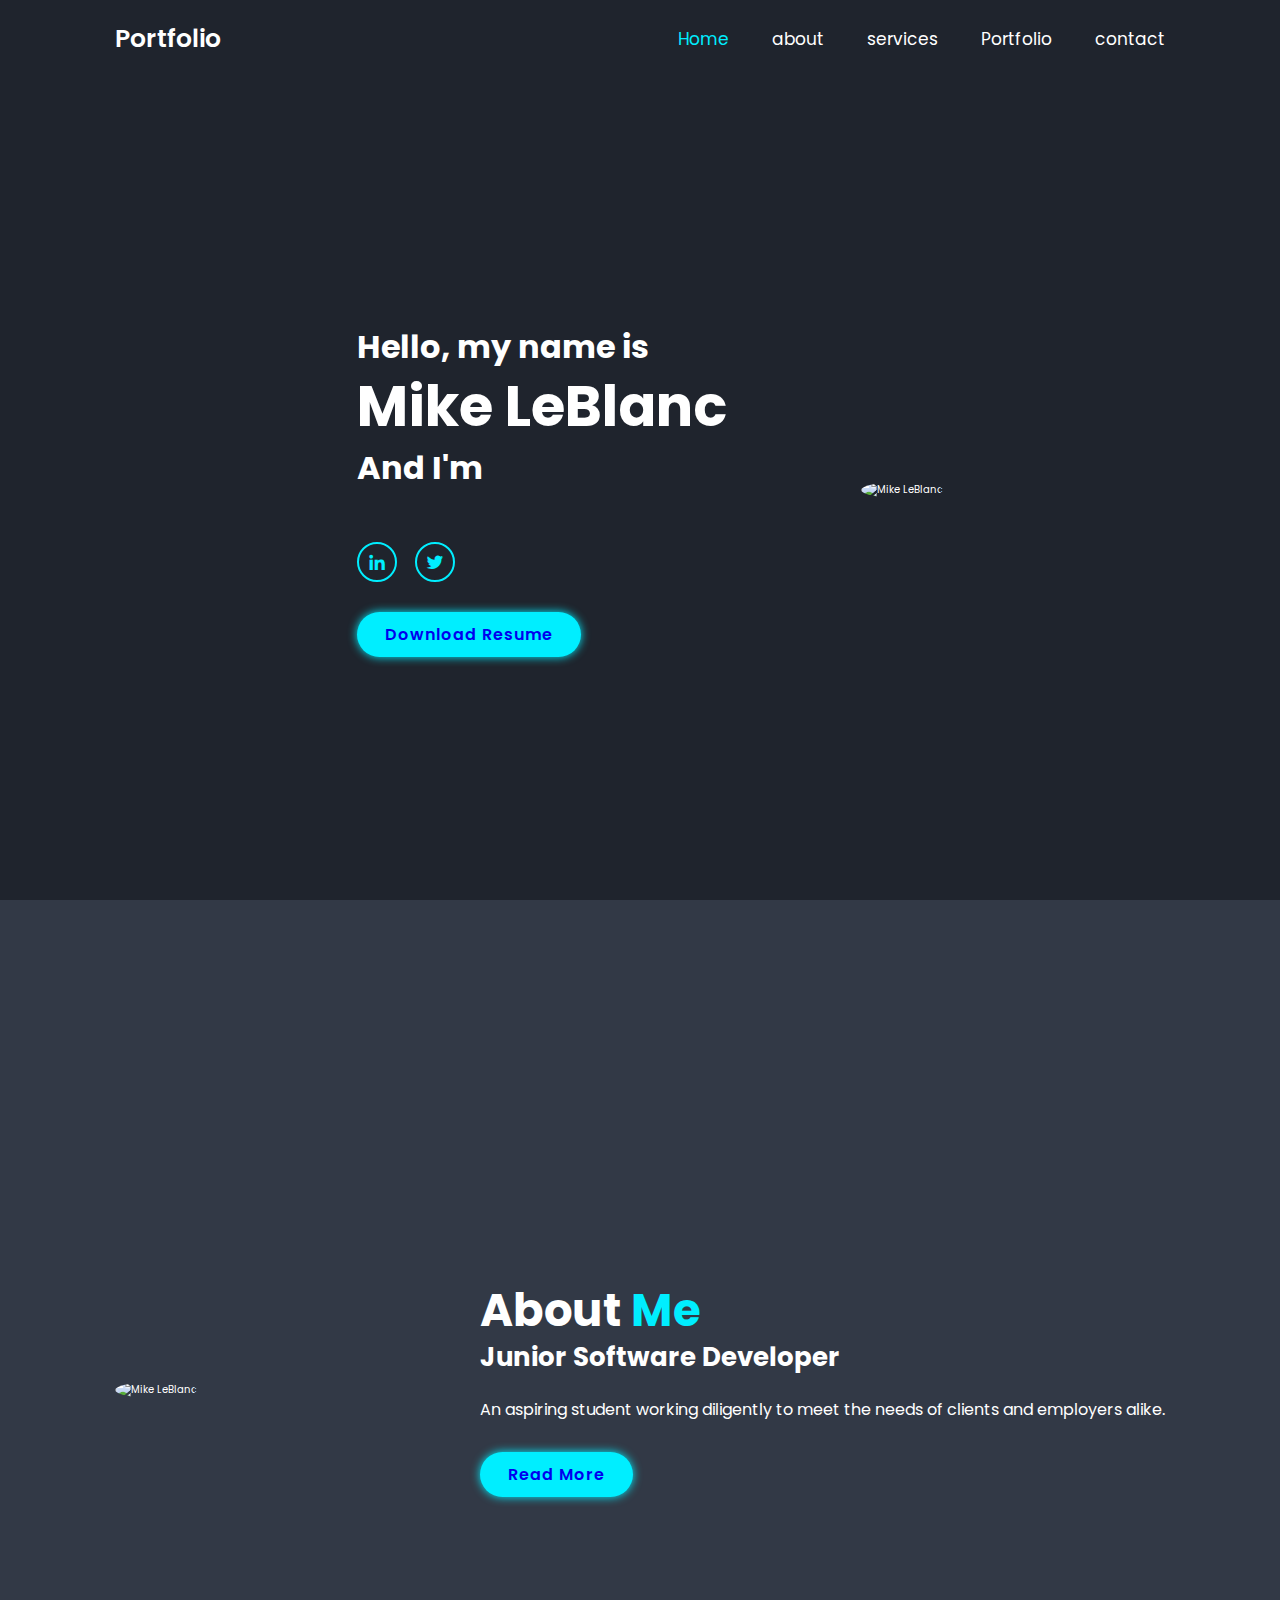
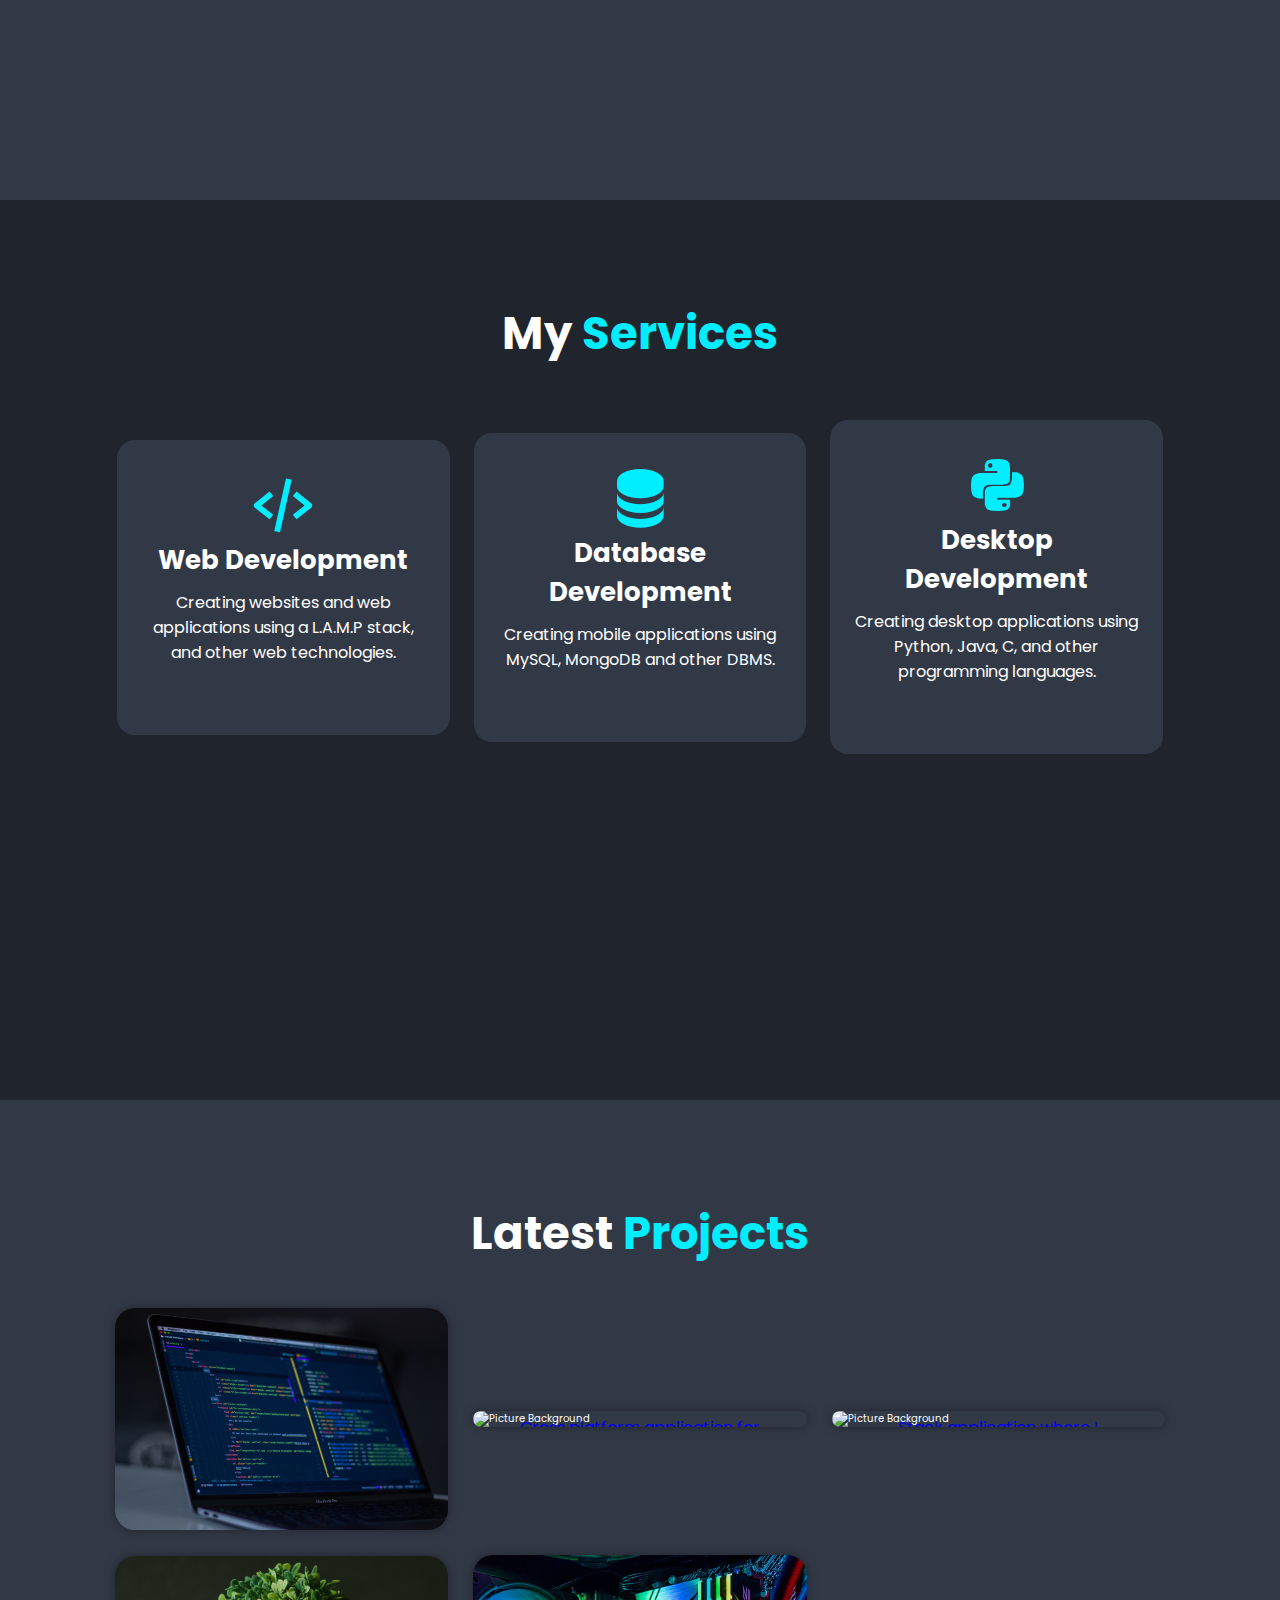
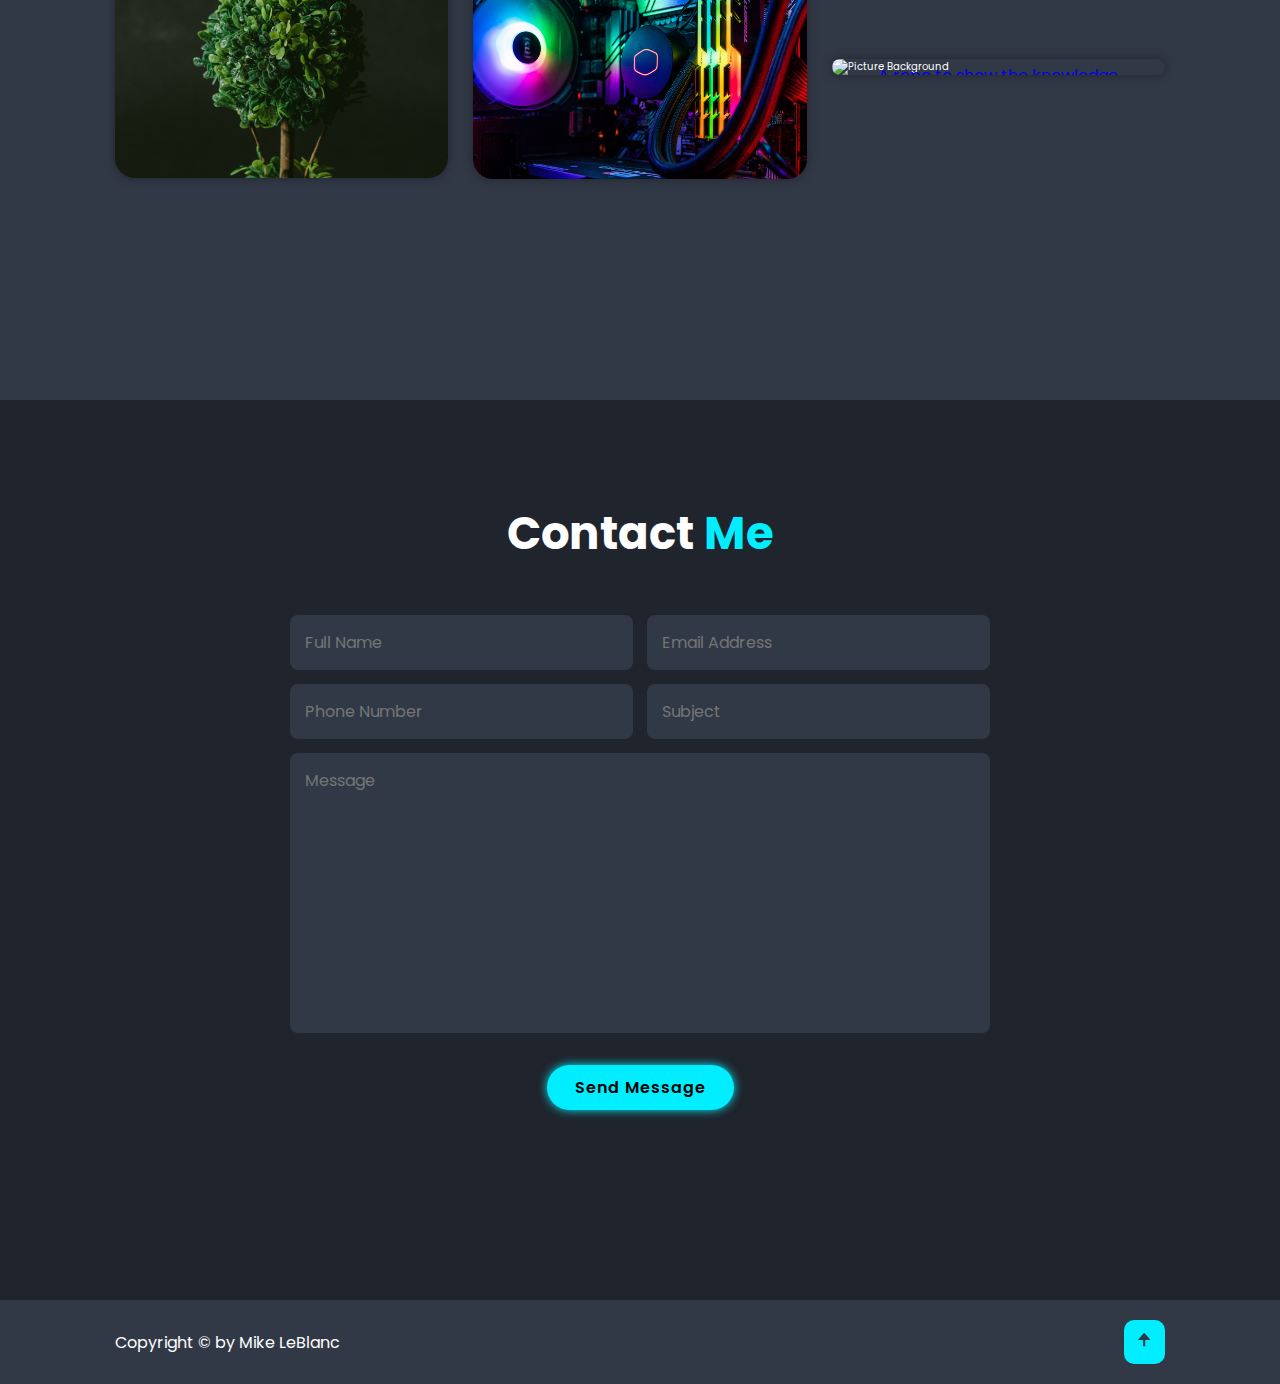
==== commit 9ee830bc: "made formspree work" ====
--- a/index.html
+++ b/index.html
@@ -130,16 +130,17 @@
         <section class="contact" id="contact">
             <h2 class="heading">Contact <span>Me</span></h2>
             <form action="https://formspree.io/f/mvoerrdb" method="POST">
-                <label>
-                    Your email:
-                <input type="email" name="email">
-                </label>
-                <label>
-                    Your message:
-                    <textarea name="message"></textarea>
-                </label>
-                
-                <button type="submit">Send</button>
+                <div class="input-box">
+                    <input type="text" placeholder="Full Name" name="name">
+                    <input type="email" placeholder="Email Address" name="email">
+                </div>
+                <div class="input-box">
+                    <input type="text" placeholder="Phone Number" name="phone">
+                    <input type="text" placeholder="Subject" name="subject">
+                </div>
+                <textarea name="message" id="message" cols="30" rows="10" placeholder="Message"></textarea>
+                <input type="submit" value="Send Message" class="btn">
+                <input type="text" name="_gotcha" style="display:none" />
             </form>
         </section>
         <footer class="footer">
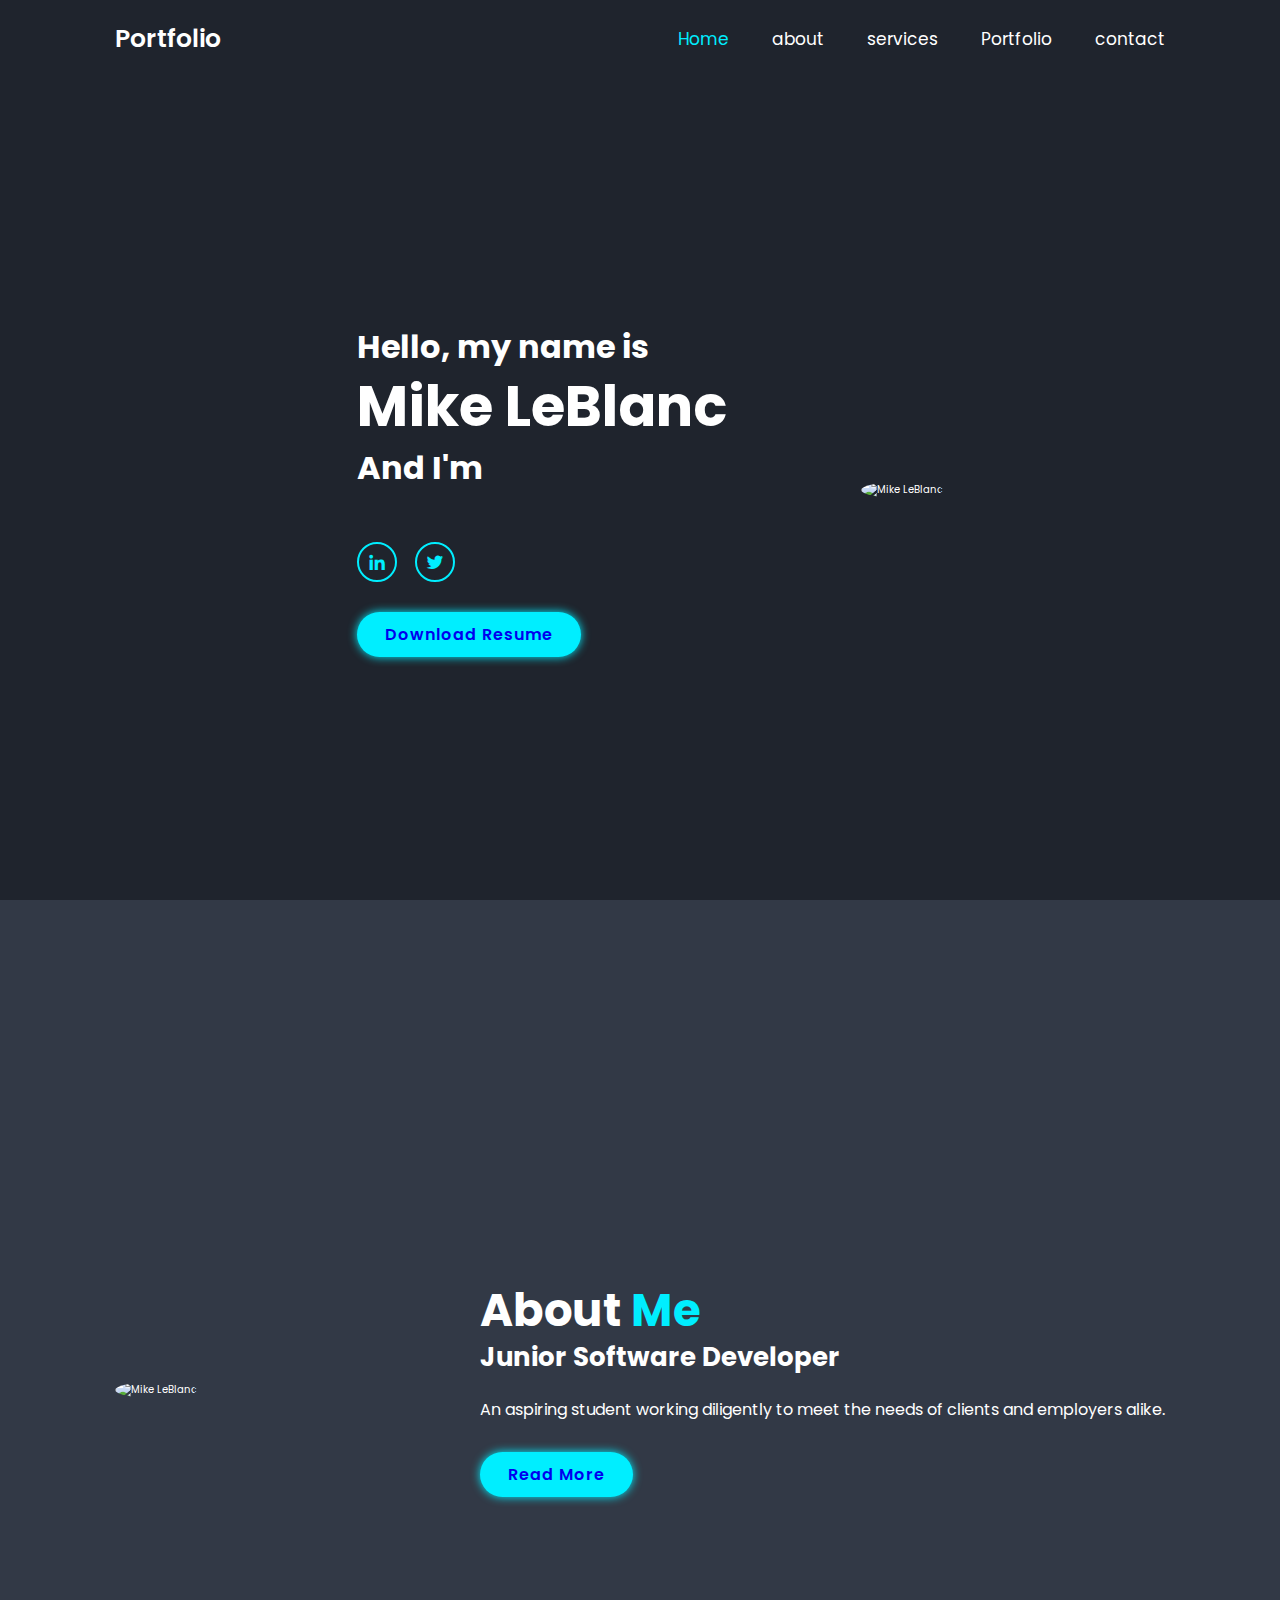
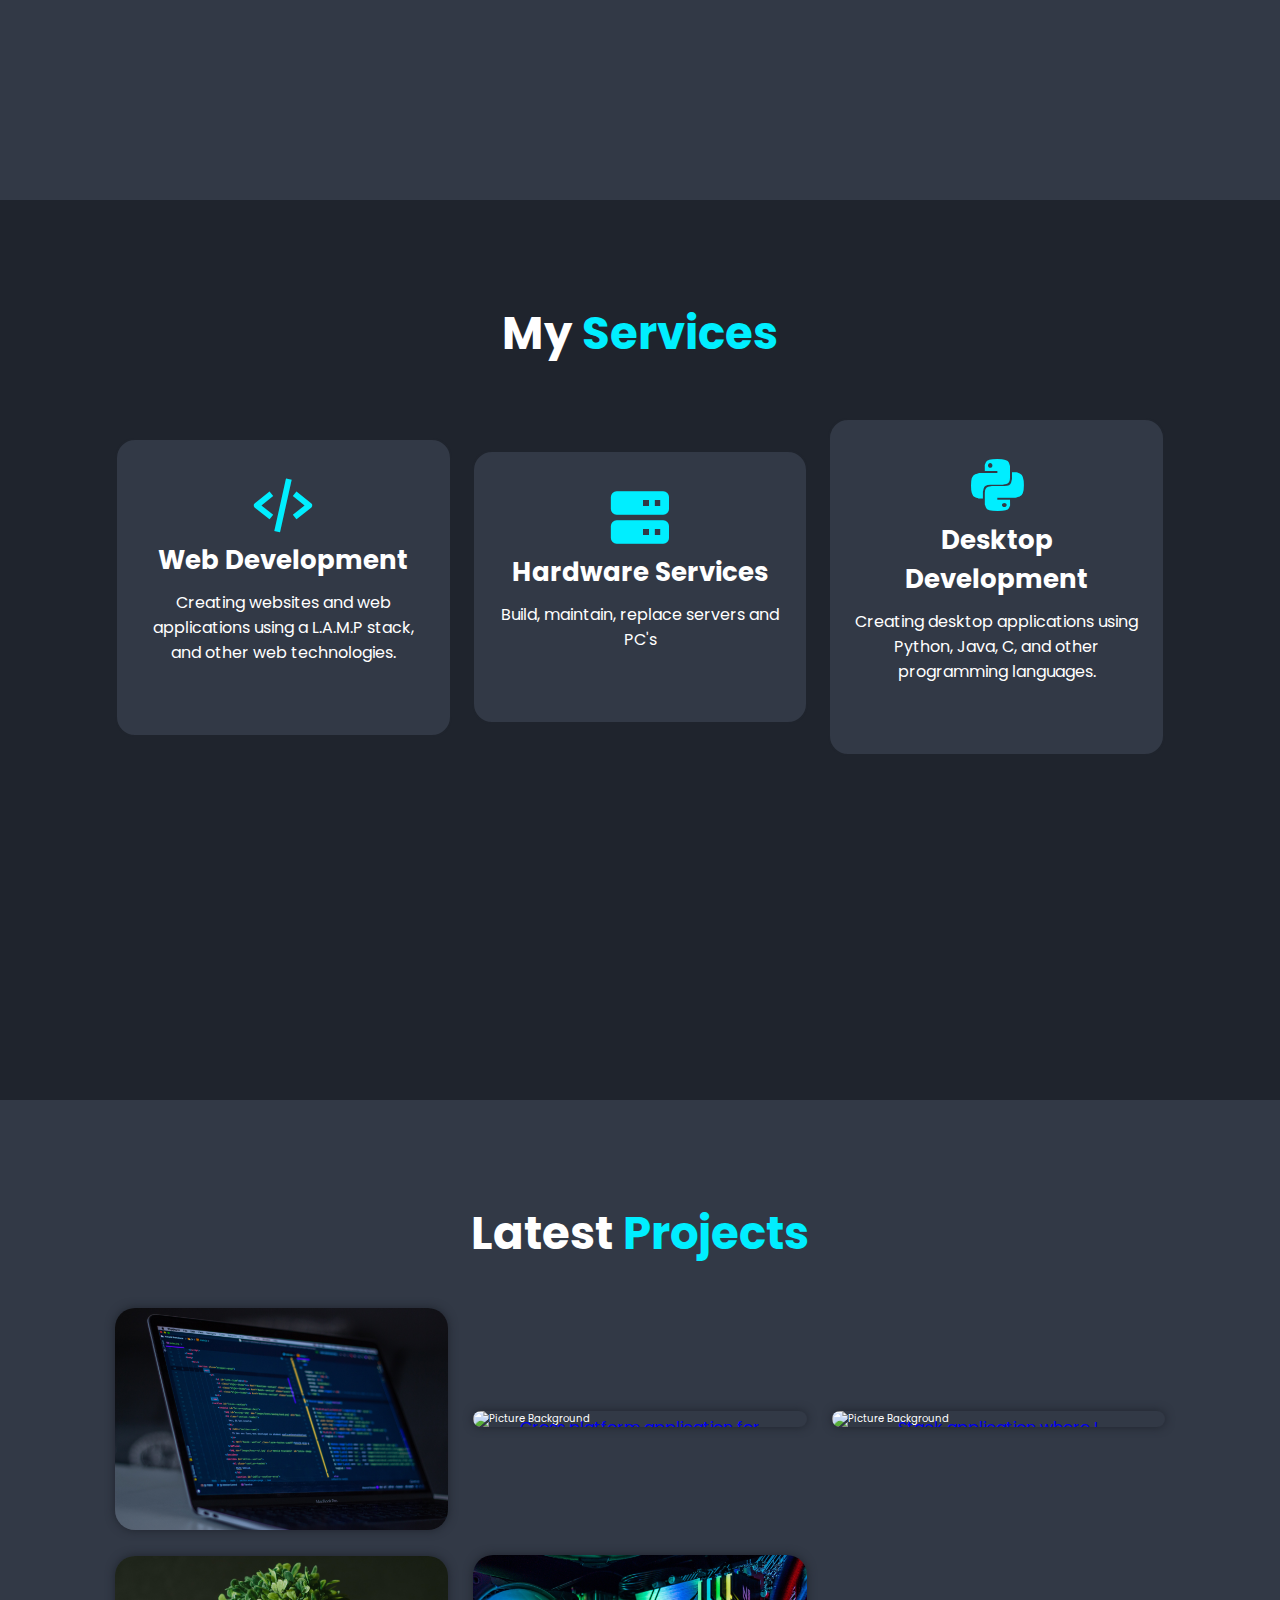
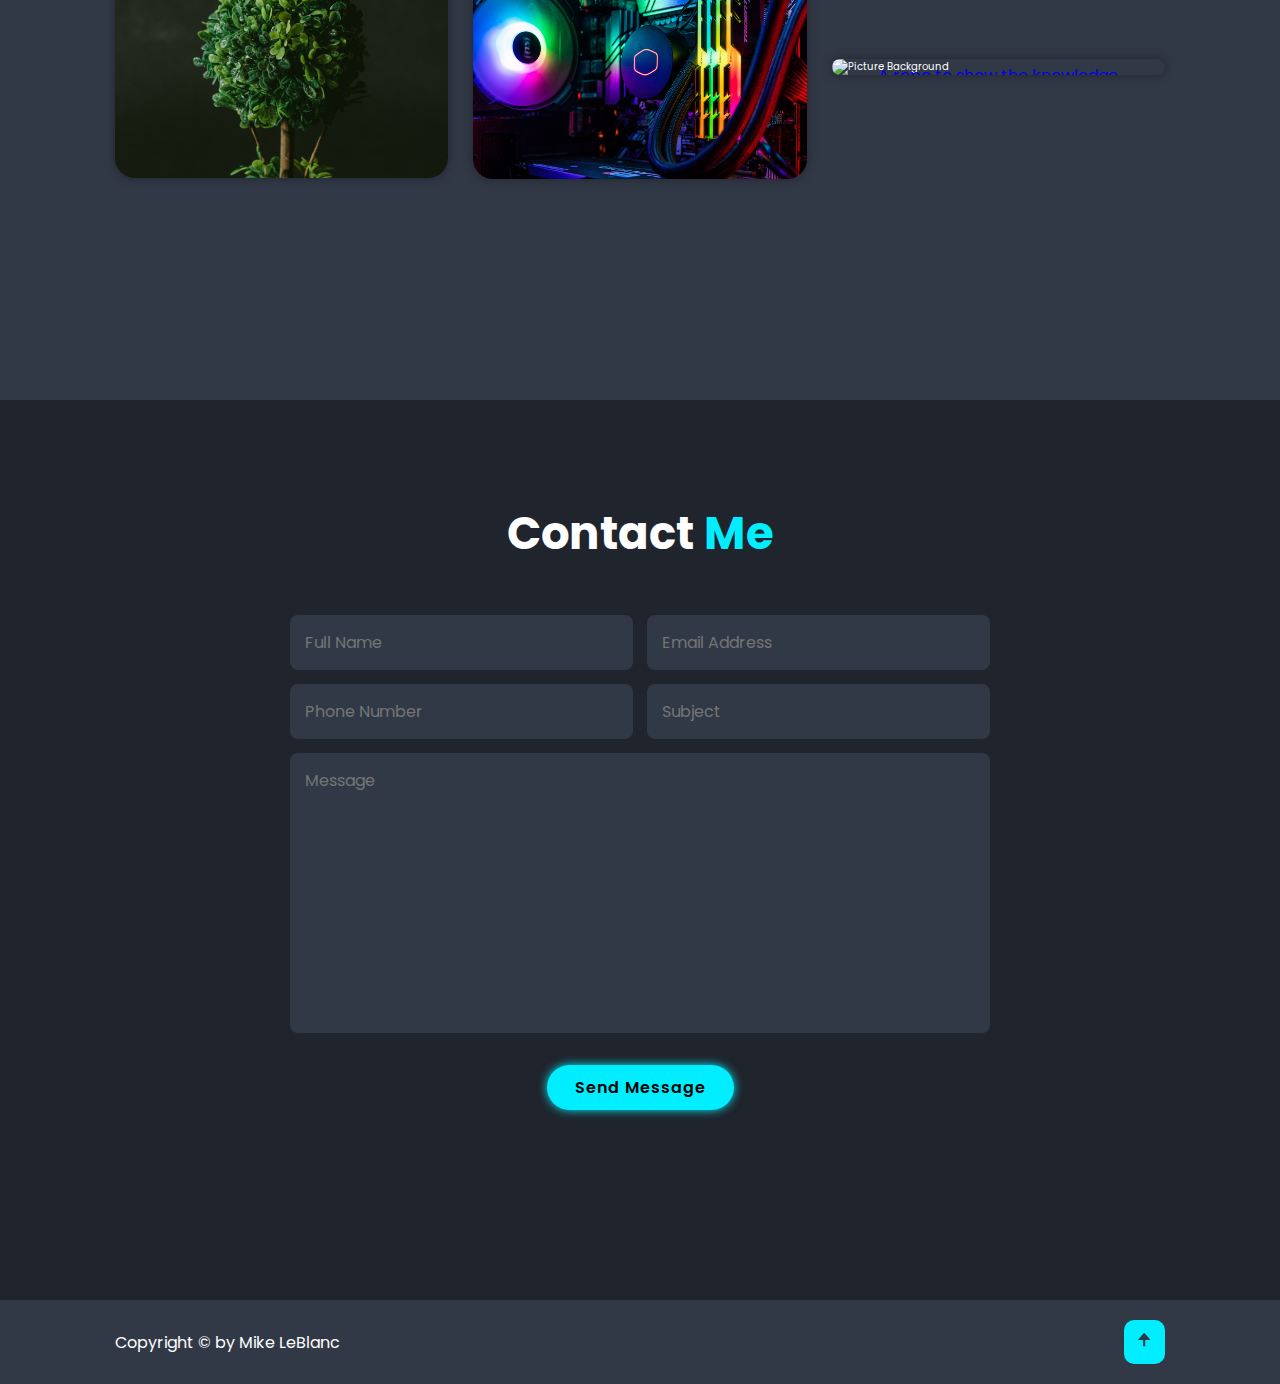
==== commit 6121e401: "Update index.html" ====
--- a/index.html
+++ b/index.html
@@ -57,9 +57,9 @@
                     <p>Creating websites and web applications using a L.A.M.P stack, and other web technologies.</p>
                 </div>
                 <div class="services-box">
-                    <i class='bx bxs-data' ></i>
-                    <h3>Database Development</h3>
-                    <p>Creating mobile applications using MySQL, MongoDB and other DBMS.</p>
+                    <i class='bx bxs-server'></i>
+                    <h3>Hardware Services</h3>
+                    <p>Build, maintain, replace servers and PC's</p>
                 </div>
                 <div class="services-box">
                     <i class='bx bxl-python' ></i>
@@ -91,7 +91,7 @@
                 </div>
                 <div class="portfolio-box">
                     <img src="Support/DatabaseImg.png" alt="Picture Background">
-                    <a href="https://github.com/BranRead/quantum-arcade" target="_blank">
+                    <a href="https://quantum-arcade.com" target="_blank">
                         <div class="portfolio-content">
                             <h3>Quantum Arcade</h3>
                             <p>Web application currently under construction. L.A.M.P Stack application where I create the database/backend and also a game for the page. Check back regularly!</p>
